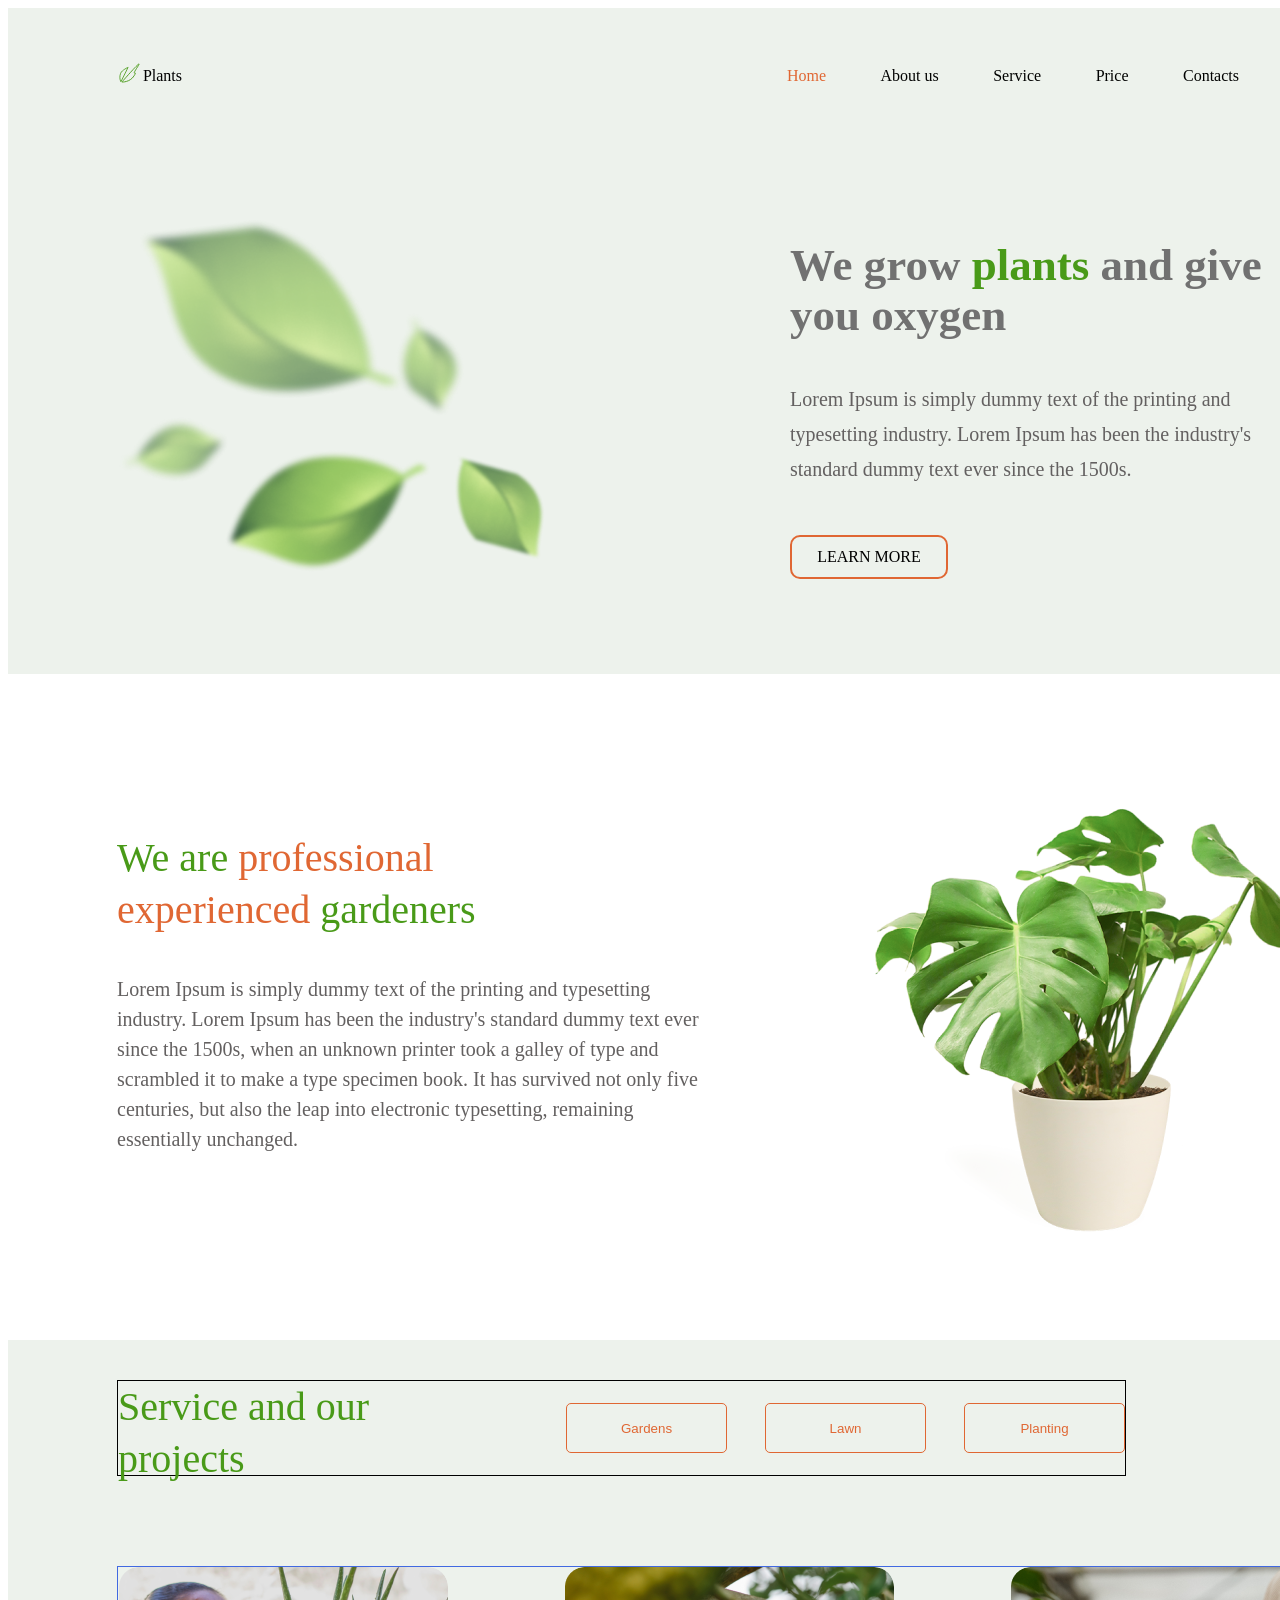
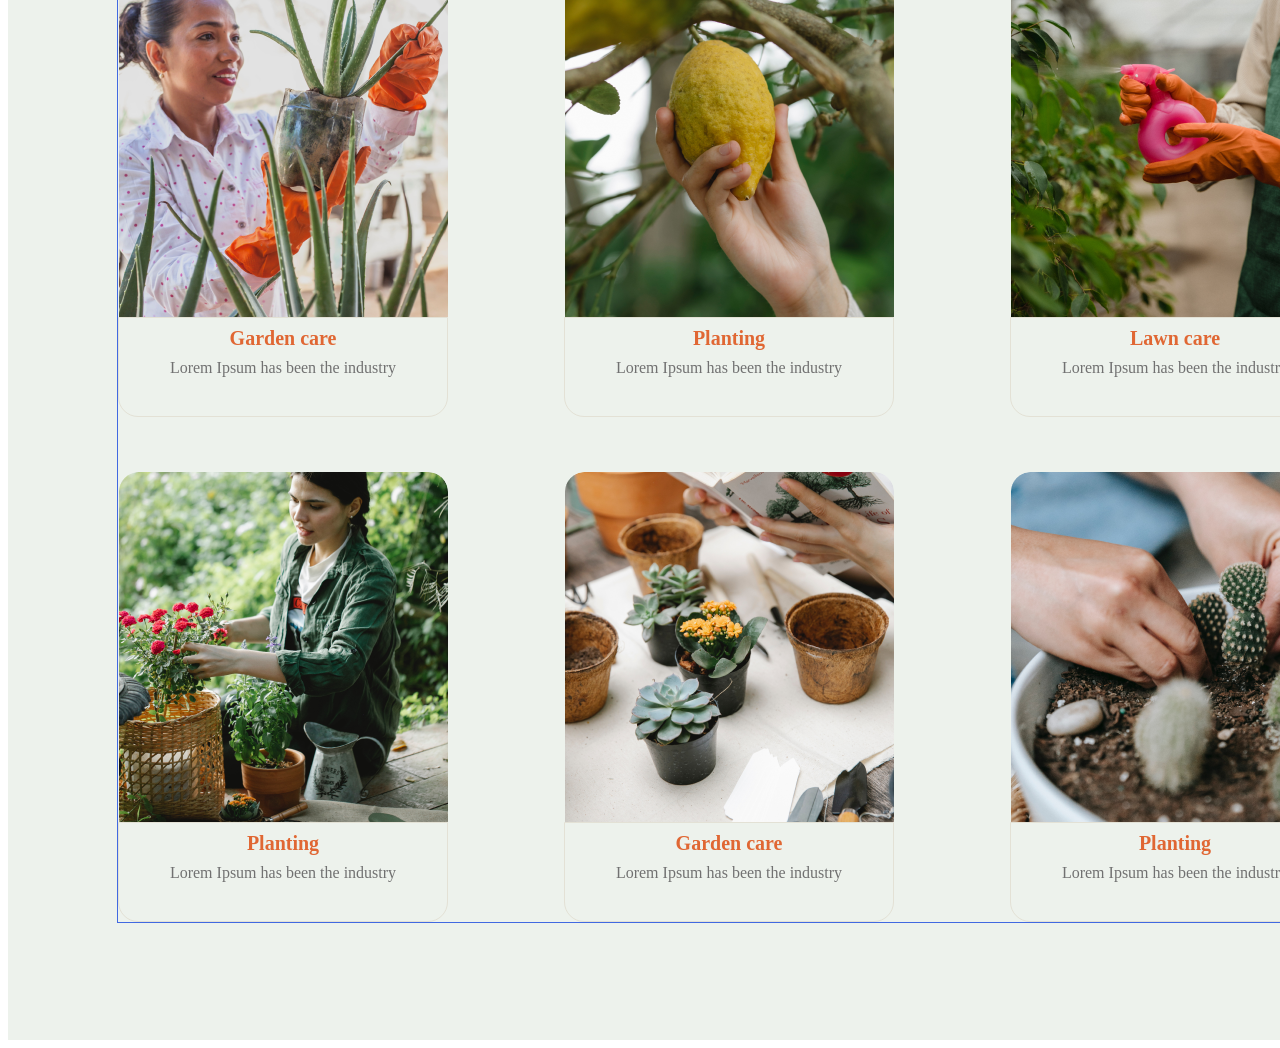
==== plants/index.html @ 8f4beacd "feat: add about and service sections, fix page alignment" ====
<html>
<!doctype html>

<html lang="en">
<head>
    <meta charset="utf-8">

    <title>Plants</title>
    <meta name="description" content="Plants">

    <meta name="viewport" content="width=1440px, initial-scale=1.0">

    <link rel="stylesheet" href="style.css">
</head>

<body>
<header>
    <section id="navbar">
        <div style="display:flex; align-items:center;">
            <div class="logo">
                <img src="img/logovector1.svg" alt="logo" class="logo1">
                <img src="img/logovector2.svg" alt="logo" class="logo2">   
            </div>
            <p class="logoText">Plants</p>
        </div>
        <nav>
            <p class="linksNav" style="color:var(--mainOrange);">Home</p>
            <p class="linksNav">About us</p>
            <p class="linksNav">Service</p>
            <p class="linksNav">Price</p>
            <p class="linksNav">Contacts</p>
        </nav>
    </section> 
</header>

<main>
    <section id="welcome">
        
        <img src="img/leafs.png" alt="leaves" class="leafs">
        <div class="welcomeText">
            <h2>We grow <span style="color:var(--mainGreen)">plants</span> and give you oxygen</h2>
            <p>Lorem Ipsum is simply dummy text of the printing and typesetting industry. Lorem Ipsum has 
                been the industry's standard dummy text ever since the 1500s.</p>
            <input type="button" value="LEARN MORE">
        </div>
    </section>
    <section id="about">
        <div class="aboutText">
            <h2>We are <span style="color: var(--mainOrange);">professional experienced</span> gardeners</h2>
            <p>Lorem Ipsum is simply dummy text of the printing and typesetting industry. Lorem Ipsum has been 
                the industry's standard dummy text ever since the 1500s, when an unknown printer took a galley 
                of type and scrambled it to make a type specimen book. It has survived not only five centuries, 
                but also the leap into electronic typesetting, remaining essentially unchanged. </p>
            
        </div>
        <img src="img/houseplant 1.png" alt="">
    </section>

    <section id='service'>
        <div class="services_content">
            <h2>Service and our projects</h2>
            <div class="services_btns">
                <input type="button" value="Gardens">
                <input type="button" value="Lawn">
                <input type="button" value="Planting">
            </div>
        </div>
            <div class="services">
                <div class="service_item">
                    <img src="img/service1.png" alt="Garden care">
                    <div class="card">
                        <h3>Garden care</h3>
                        <p>Lorem Ipsum has been the industry</p>
                    </div>
                </div>

                <div class="service_item">
                    <img src="img/service2.png" alt="Planting">
                    <div class="card">
                        <h3>Planting</h3>
                        <p>Lorem Ipsum has been the industry</p>
                    </div>
                </div>

                <div class="service_item">
                    <img src="img/service3.png" alt="Lawn care">
                    <div class="card">
                        <h3>Lawn care</h3>
                        <p>Lorem Ipsum has been the industry</p>
                    </div>
                </div>

                <div class="service_item">
                    <img src="img/service4.png" alt="Planting">
                    <div class="card">
                        <h3>Planting</h3>
                        <p>Lorem Ipsum has been the industry</p>
                    </div>
                </div>

                <div class="service_item">
                    <img src="img/service5.png" alt="Garden care">
                    <div class="card">
                        <h3>Garden care</h3>
                        <p>Lorem Ipsum has been the industry</p>
                    </div>
                </div>

                <div class="service_item">
                    <img src="img/service6.png" alt="Planting">
                    <div class="card">
                        <h3>Planting</h3>
                        <p>Lorem Ipsum has been the industry</p>
                    </div>
                </div>
            </div>
    </section>
</main>


</body>

<footer>
</footer>
</html>
---- plants/style.css ----
:root {
    --bgSection: #EDF2EC;
    --linksNav: #010201;
    --mainOrange: #E06733;
    --mainGreen: #499A18;
    --lightGray: #717171;
    --darkGray: #636060;
}

header {
    display: flex;
    justify-content: flex-start;
    align-items: center;
    margin: auto;
    background-color: var(--bgSection);

    width: 1440px;
    height: 134px;
}

main {
    width: 1440px;
    margin: auto;
}
#navbar {
    display: flex;
    align-items: center;
    justify-content: space-between;
    
    height: 50px;
    width: 1120px;
    margin-left: 111px;
   
    background-color: var(--bgSection);

    font-family: Inter;
    font-size: 16px;
    font-weight: 400;
    line-height: 19px;
    letter-spacing: 0em;
    text-align: left; 
}

nav {
    display: flex;
    flex-grow: none;
    flex-shrink: none;
    justify-content: space-between;

    width: 452px;
    height: 50px;

}


.logo {
    flex-grow: none;
    flex-shrink: none;
}

.logo1 {
    width: 9.92px;
    height: 17.28px;
    margin: 0px;

    position: relative;
    
    top: 0.05;
}

.logo2 {
    width: 19px;
    height: 20px;
    margin: 0px;

    position: relative;
    left: -12px;
}

.logoText {
    display: inline-block;

    font-family: Inika;
    font-size: 16px;
    font-weight: 400;
    line-height: 21px;
    letter-spacing: 0em;
    text-align: left;

    margin-left: -9px;
}

.linksNav {

    color: var(--linksNav);

    font-family: Inika;
    font-size: 16px;
    font-weight: 400;
    letter-spacing: 0em;
    text-align: left;
}

#welcome {
    display: flex;
    justify-content: space-between;

    height: 532px;
    width: 1440px;

    margin: 0px;
    padding: 0px;
    background-color: var(--bgSection);
}

.leafs {
    width: 448.8px;
    height: 407.36px;

    margin: 62px 109px;
}
.welcomeText {
    margin-right: 109px;
    margin-top: 98px;
    height: 340px;
    width: 549px;
    padding: 0px;
}

.welcomeText h2 {
    font-family: 'Inter';
    font-style: normal;
    font-weight: 700;
    font-size: 45px;
    line-height: 50px;

    margin: 0px;

    color: var(--lightGray);
}

.welcomeText p {
    font-family: Inter;
    font-size: 20px;
    font-weight: 400;
    line-height: 35px;
    letter-spacing: 0em;
    text-align: left;

    width: 525.44px;
    height: 105px;

    color: var(--darkGray);

    margin: 42px 0px 48px;

}

.welcomeText input {
    box-sizing: border-box;
    width: 158px;
    height: 44px;
    margin: 0px;

    background: none;
    border: 2px solid var(--mainOrange);
    border-radius: 10px;       
    
    font-family: 'Inter';
    font-style: normal;
    font-weight: 400;
    font-size: 16px;
    line-height: 20px;

    color: #000000
}


.welcomeText input:hover {
    box-sizing: border-box;
    width: 158px;
    height: 44px;
    margin: 0px;

    background: var(--mainOrange);
    border: 2px solid var(--mainOrange);
    border-radius: 10px;       
    
    font-family: 'Inter';
    font-style: normal;
    font-weight: 400;
    font-size: 16px;
    line-height: 20px;
    color: #FFFFFF;
}
#about {
    display: flex;
    justify-content: space-between;
    align-items: center;
    box-sizing: border-box;

    background-color: #FFFFFF;
    width: 1440px;
    height: 666px;

    margin: 0;
    padding: 93px 109px;
}   

#about .aboutText {
    width: 605px;
    height: 350px;
    padding: 0;
}

.aboutText h2 {
    font-family: 'Inika';
    font-size: 40px;
    font-weight: 400;
    line-height: 52px;
    letter-spacing: 0em;
    text-align: left;

    width: 463px;
    height: 102px;

    margin: 0px 0px 40px;

    color: var(--mainGreen);

}

.aboutText p {
    font-family: 'Inter';
    font-style: normal;
    font-weight: 400;
    font-size: 20px;
    line-height: 30px;

    width: 605px;
    height: 208px;
    margin: 0px;

    color: var(--darkGray);
}

#about img {
    width: 464px;
    height: 479px;  
}

#service {
    box-sizing: border-box;
    background-color: var(--bgSection);
    
    width: 1440px;
    height: 1300px; 

    padding: 40px 109px;
}

.services_content {
    display: flex;
    justify-content: space-between;
    align-items: center;

    width: 1007px;
    height: 94px;

    margin-bottom: 90px;
    border: 1px solid black;
}

.services_content h2 {
    width: 306px;
    height: 94px;

    font-family: 'Inika';
    font-style: normal;
    font-weight: 400;
    font-size: 40px;
    line-height: 52px;

    color: var(--mainGreen);
}

.services_btns {
    display: flex;
    justify-content: space-between;

    width: 559px;
    height: 50px;
}

.services_btns input {
    width: 161px;
    height: 50px;

    margin: 0;
    
    background: none;
    border: 1px solid var(--mainOrange);
    border-radius: 5px;
    color: var(--mainOrange);
}

.services_btns input:hover {
    width: 161px;
    height: 50px;

    margin: 0;
    
    background: var(--mainOrange);
    border: 1px solid var(--mainOrange);
    border-radius: 5px;
    color: #FFFFFF;
}

.services {
    border: 1px solid royalblue;

    display: flex;
    flex-wrap: wrap;

    align-items:flex-start;
    justify-content: space-between;
    align-content: space-between;

    margin: 0px;
    width: 1222px;
    height: 955px;
}

.service_item {
    display: flex;
    flex-direction: column;
    box-sizing: border-box;
    align-items: center;
}

.service_item img {
    margin: 0;

    width: 330px;
    height: 350px;
    border-radius: 20px 20px 0px 0px;
}

.service_item .card {
    box-sizing: border-box;
    width: 330px;
    height: 100px;
    border: 1px solid #E3E1D5;
    border-radius: 0px 0px 20px 20px;
}

.service_item .card h3 {
    font-family: 'Inter';
    font-style: normal;
    font-weight: 700;
    font-size: 20px;
    line-height: 20px;

    text-align: center;
    margin: 10px;

    color: var(--mainOrange);
}

.service_item .card p {
    font-family: 'Inter';
    font-style: normal;
    font-weight: 400;
    font-size: 16px;
    line-height: 20px;

    color: var(--lightGray);

    text-align: center;
    margin: 0px;
}
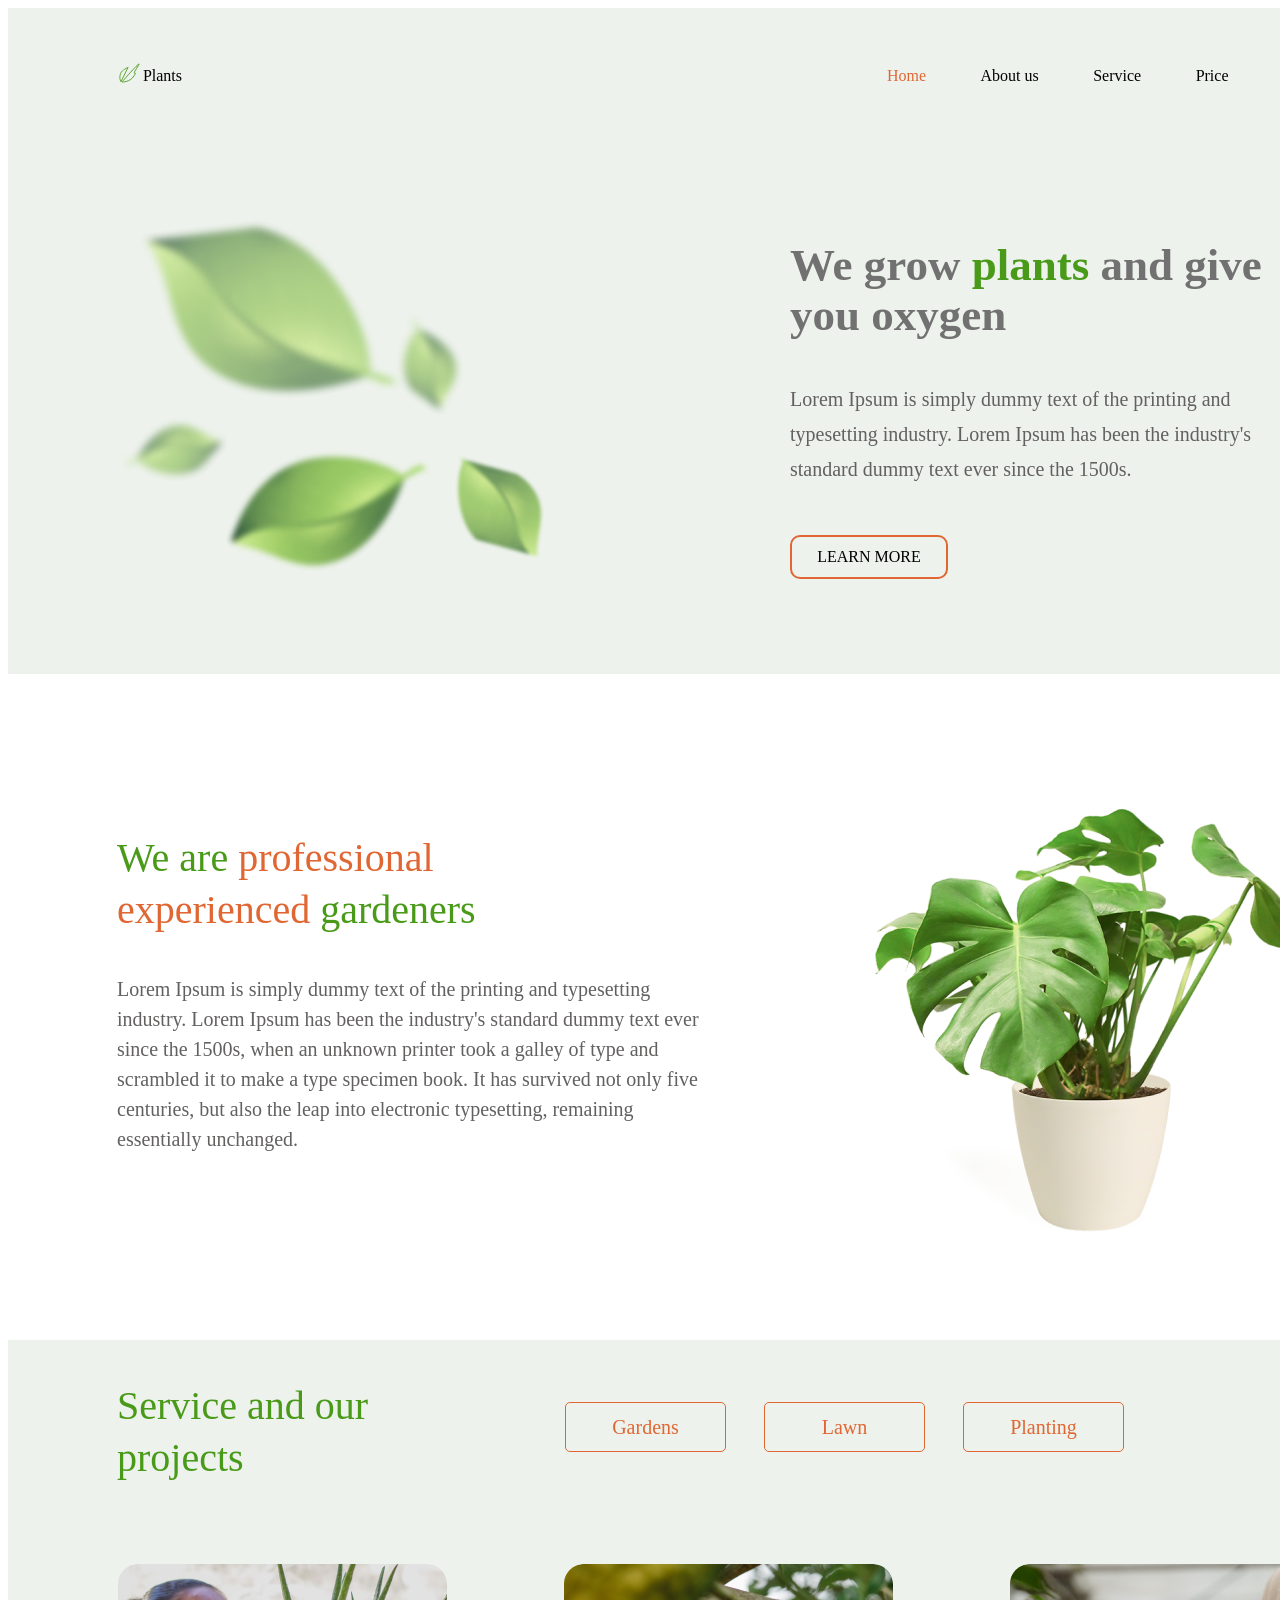
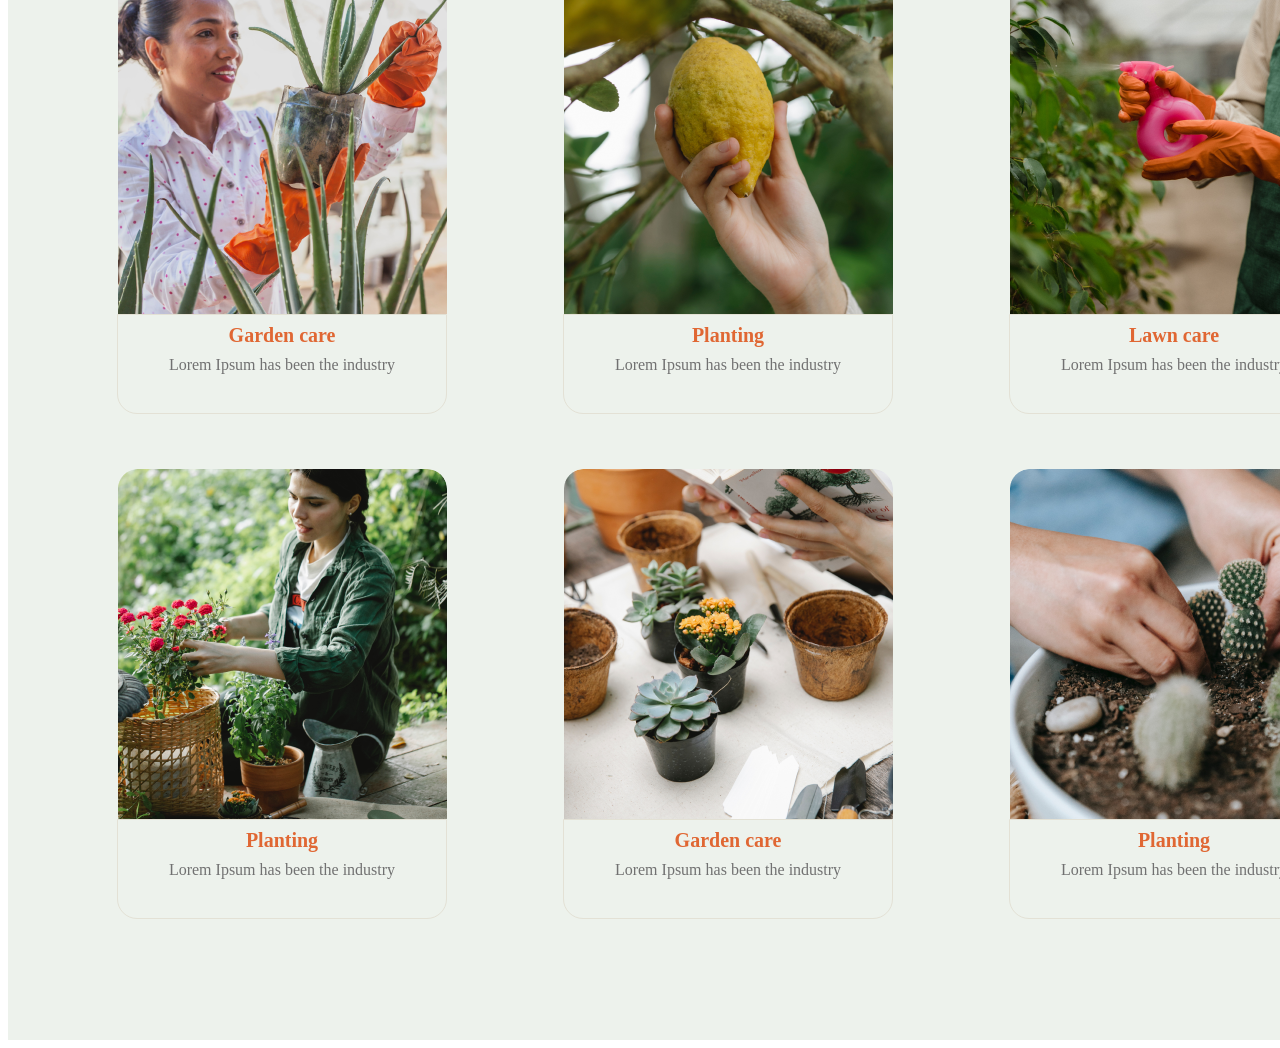
==== commit bde8eea7: "fix: correct fonts" ====
--- a/plants/index.html
+++ b/plants/index.html
@@ -24,11 +24,13 @@
             <p class="logoText">Plants</p>
         </div>
         <nav>
-            <p class="linksNav" style="color:var(--mainOrange);">Home</p>
-            <p class="linksNav">About us</p>
-            <p class="linksNav">Service</p>
-            <p class="linksNav">Price</p>
-            <p class="linksNav">Contacts</p>
+            <ul>
+                <li class="linksNav" style="margin-left: 0px; color:var(--mainOrange);">Home</li>
+                <li><a href="#about" class="linksNav">About us</a></li>
+                <li><a href="#service" class="linksNav">Service</a></li>
+                <li><a href="#prices" class="linksNav">Price</a></li>
+                <li><a href="#contacts" class="linksNav">Contacts</a></li>
+            </ul>
         </nav>
     </section> 
 </header>
@@ -38,7 +40,7 @@
         
         <img src="img/leafs.png" alt="leaves" class="leafs">
         <div class="welcomeText">
-            <h2>We grow <span style="color:var(--mainGreen)">plants</span> and give you oxygen</h2>
+            <h1>We grow <span style="color:var(--mainGreen)">plants</span> and give you oxygen</h1>
             <p>Lorem Ipsum is simply dummy text of the printing and typesetting industry. Lorem Ipsum has 
                 been the industry's standard dummy text ever since the 1500s.</p>
             <input type="button" value="LEARN MORE">
@@ -115,6 +117,10 @@
                 </div>
             </div>
     </section>
+
+    <section>
+        
+    </section>
 </main>
 
 
--- a/plants/style.css
+++ b/plants/style.css
@@ -28,31 +28,32 @@
     justify-content: space-between;
     
     height: 50px;
-    width: 1120px;
+    width: 1220px;
     margin-left: 111px;
    
     background-color: var(--bgSection);
 
-    font-family: Inter;
+    font-family: 'Inika';
     font-size: 16px;
     font-weight: 400;
     line-height: 19px;
     letter-spacing: 0em;
     text-align: left; 
+
 }
 
 nav {
-    display: flex;
-    flex-grow: none;
-    flex-shrink: none;
-    justify-content: space-between;
-
     width: 452px;
     height: 50px;
-
-}
-
-
+    padding: 0px;
+}
+
+nav ul {
+    display: flex;
+    justify-content: space-between; 
+    padding: 0;
+    list-style: none;
+}
 .logo {
     flex-grow: none;
     flex-shrink: none;
@@ -80,7 +81,7 @@
 .logoText {
     display: inline-block;
 
-    font-family: Inika;
+    font-family: 'Inika';
     font-size: 16px;
     font-weight: 400;
     line-height: 21px;
@@ -91,14 +92,27 @@
 }
 
 .linksNav {
-
     color: var(--linksNav);
 
-    font-family: Inika;
+    font-family: 'Inika';
     font-size: 16px;
     font-weight: 400;
     letter-spacing: 0em;
     text-align: left;
+
+    text-decoration: none;
+}
+
+.linksNav:hover {
+    color: var(--mainOrange);
+
+    font-family: 'Inika';
+    font-size: 16px;
+    font-weight: 400;
+    letter-spacing: 0em;
+    text-align: left;
+
+    text-decoration: none;
 }
 
 #welcome {
@@ -127,7 +141,7 @@
     padding: 0px;
 }
 
-.welcomeText h2 {
+.welcomeText h1 {
     font-family: 'Inter';
     font-style: normal;
     font-weight: 700;
@@ -145,7 +159,7 @@
     font-weight: 400;
     line-height: 35px;
     letter-spacing: 0em;
-    text-align: left;
+    text-align: left;    
 
     width: 525.44px;
     height: 105px;
@@ -166,11 +180,12 @@
     border: 2px solid var(--mainOrange);
     border-radius: 10px;       
     
-    font-family: 'Inter';
-    font-style: normal;
-    font-weight: 400;
-    font-size: 16px;
+    font-family: Inter;
+    font-size: 16px;
+    font-weight: 400;
     line-height: 20px;
+    letter-spacing: 0em;
+    text-align: center;
 
     color: #000000
 }
@@ -191,6 +206,7 @@
     font-weight: 400;
     font-size: 16px;
     line-height: 20px;
+
     color: #FFFFFF;
 }
 #about {
@@ -215,11 +231,10 @@
 
 .aboutText h2 {
     font-family: 'Inika';
+    font-style: normal;
+    font-weight: 400;
     font-size: 40px;
-    font-weight: 400;
     line-height: 52px;
-    letter-spacing: 0em;
-    text-align: left;
 
     width: 463px;
     height: 102px;
@@ -268,7 +283,6 @@
     height: 94px;
 
     margin-bottom: 90px;
-    border: 1px solid black;
 }
 
 .services_content h2 {
@@ -298,6 +312,12 @@
 
     margin: 0;
     
+    font-family: 'Inika';
+    font-style: normal;
+    font-weight: 400;
+    font-size: 20px;
+    line-height: 26px;
+
     background: none;
     border: 1px solid var(--mainOrange);
     border-radius: 5px;
@@ -309,6 +329,12 @@
     height: 50px;
 
     margin: 0;
+
+    font-family: 'Inika';
+    font-style: normal;
+    font-weight: 400;
+    font-size: 20px;
+    line-height: 26px;
     
     background: var(--mainOrange);
     border: 1px solid var(--mainOrange);
@@ -317,8 +343,6 @@
 }
 
 .services {
-    border: 1px solid royalblue;
-
     display: flex;
     flex-wrap: wrap;
 
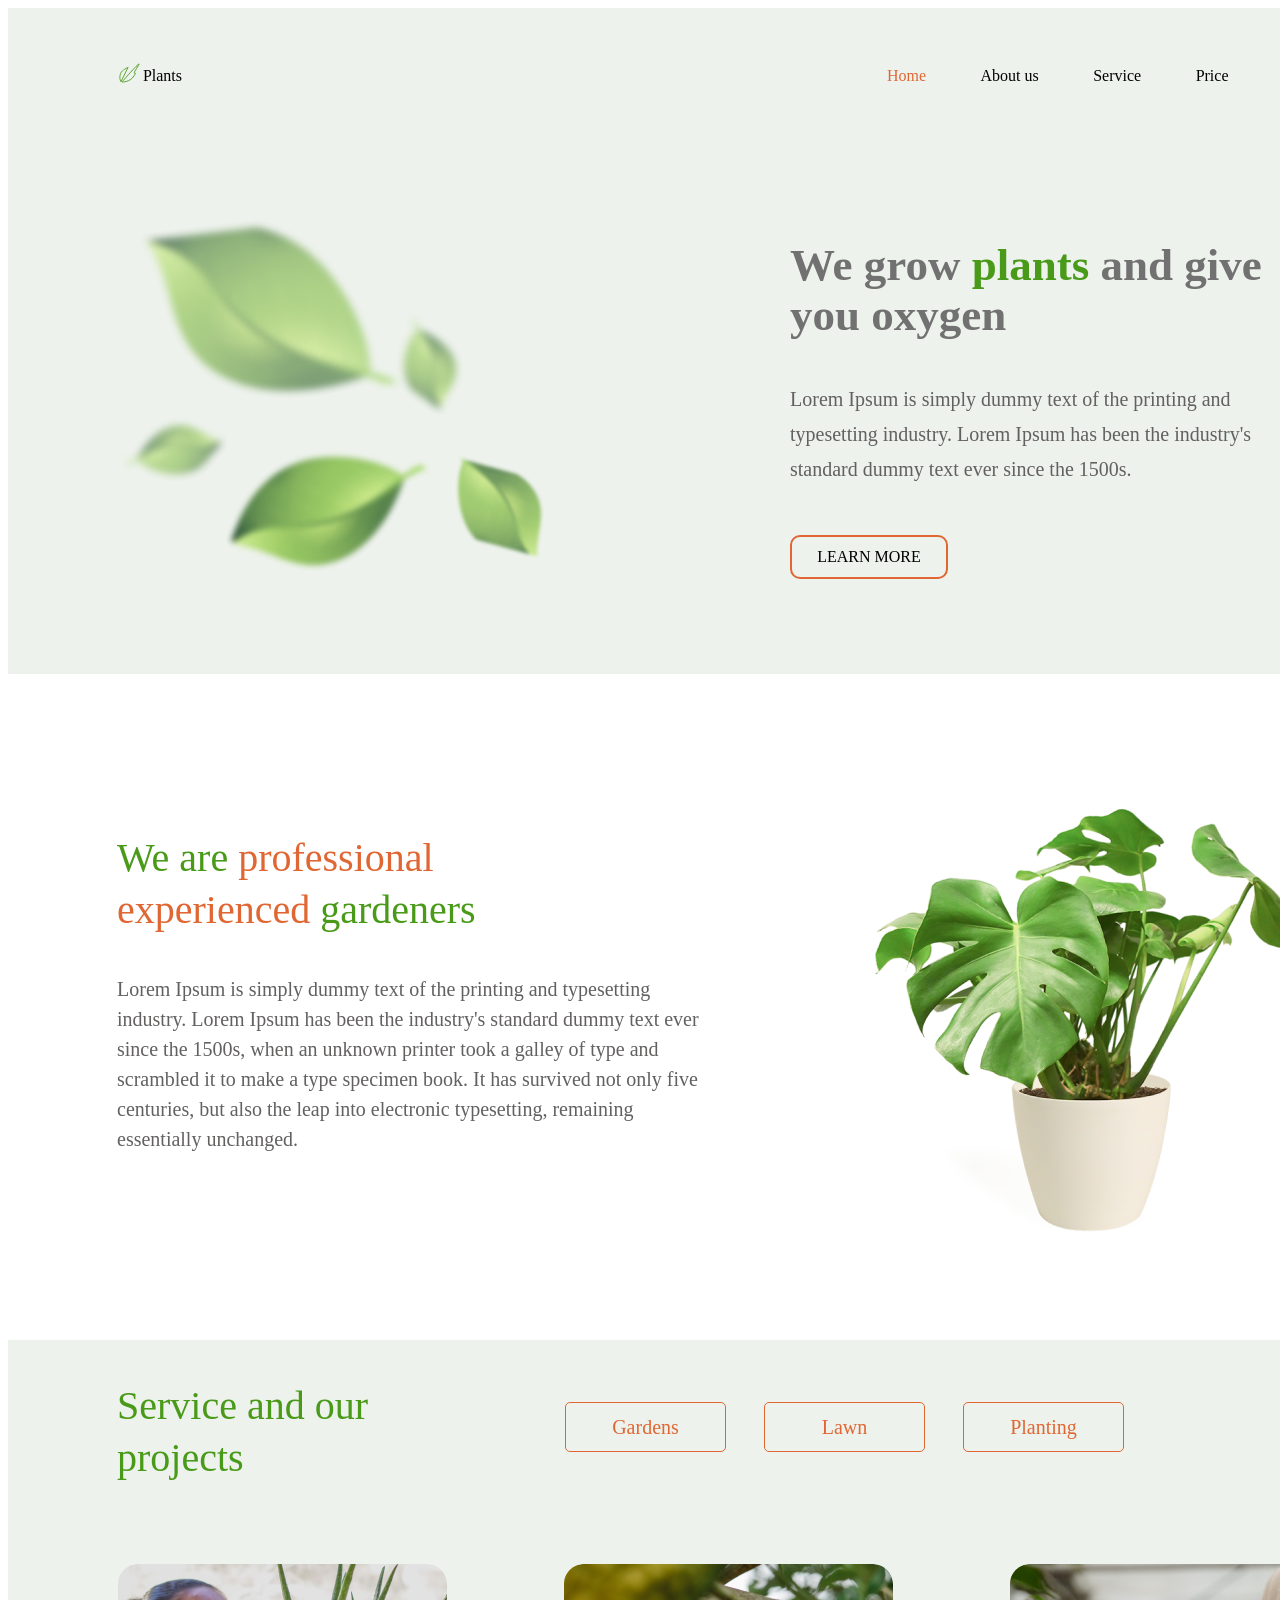
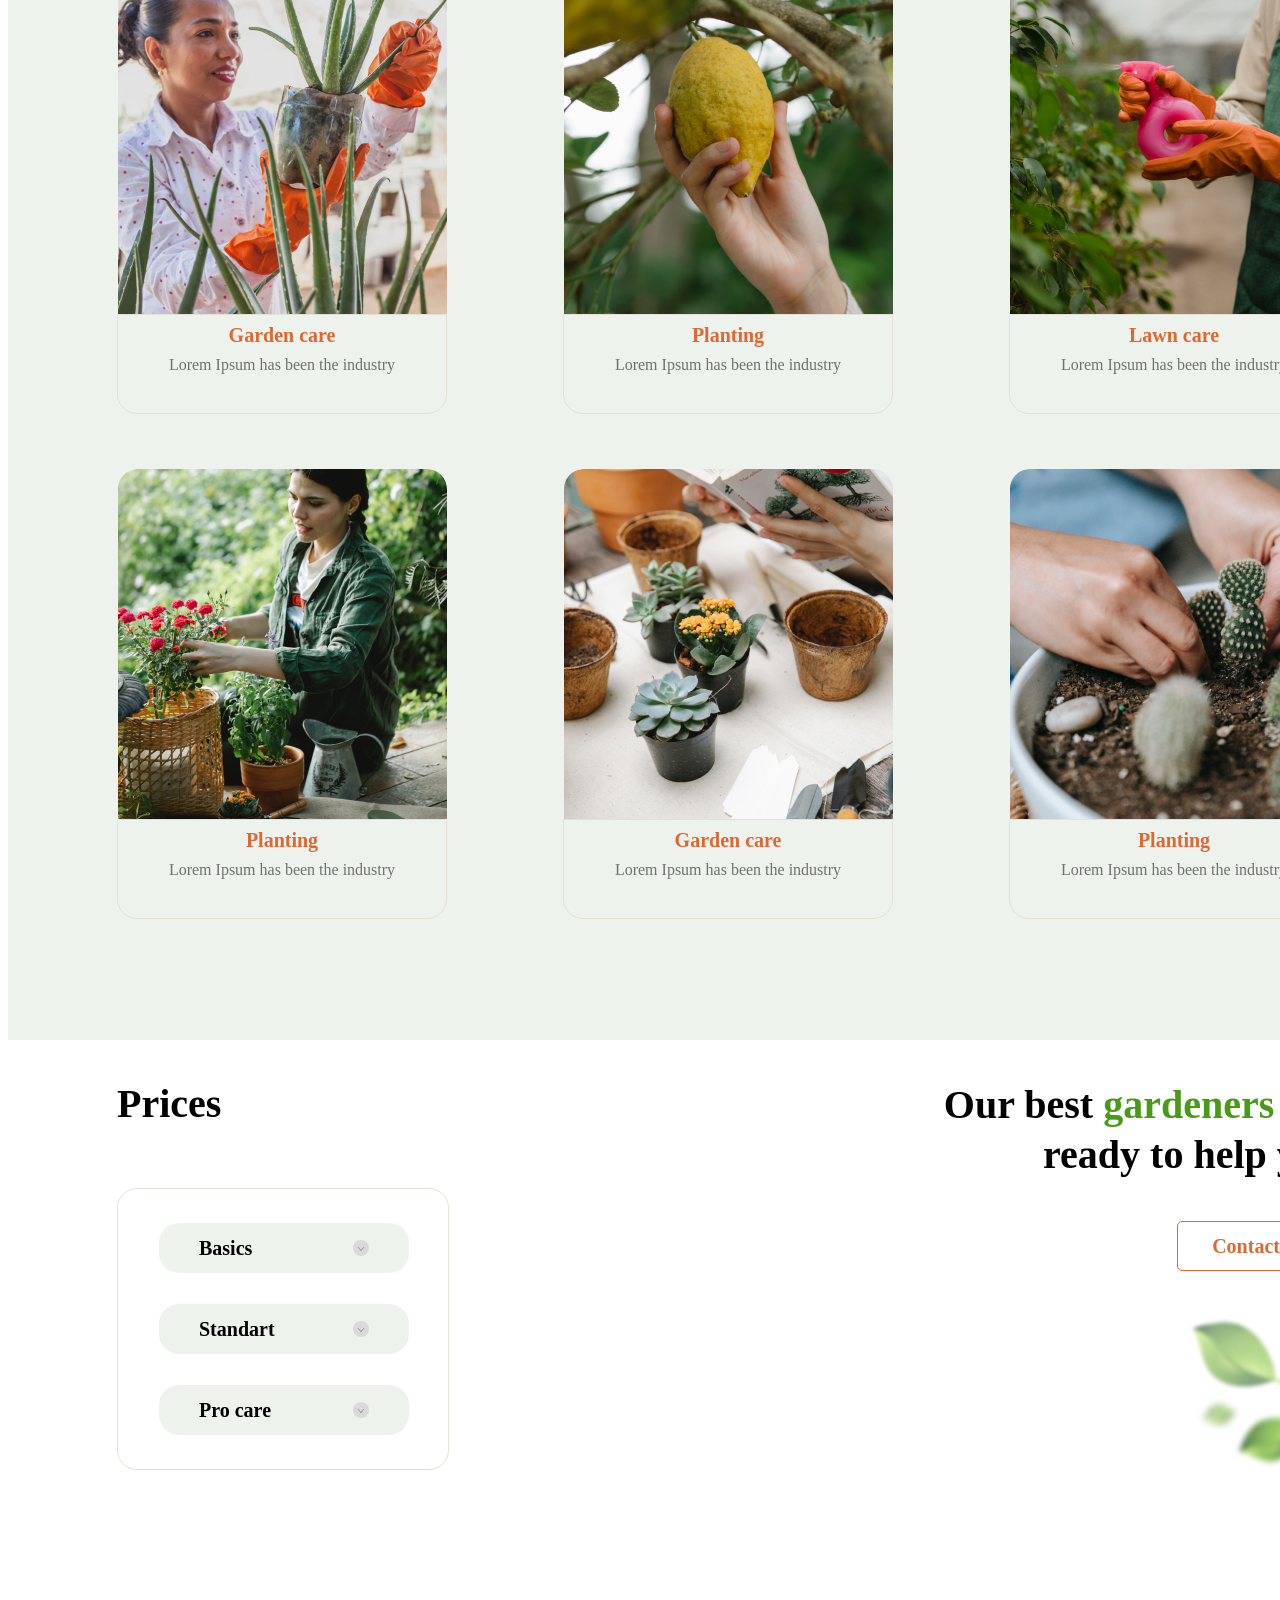
==== commit 645b74ec: "feat: add prices section" ====
--- a/plants/index.html
+++ b/plants/index.html
@@ -118,9 +118,35 @@
             </div>
     </section>
 
-    <section>
-        
+    <section id="prices">
+        <div class="pricesBox">
+            <h2>Prices</h2>
+            <div class="pricesRectangle">
+                <div class="pricesItem">
+                    <p>Basics</p>
+                    <button><img src='img/buttonarrow.svg' alt="" width="8px"></button>
+                </div>
+
+                <div class="pricesItem">
+                    <p>Standart</p>
+                    <button><img src='img/buttonarrow.svg' alt="" width="8px"></button>
+                </div>
+
+                <div class="pricesItem">
+                    <p>Pro care</p>
+                    <button><img src='img/buttonarrow.svg' alt="" width="8px"></button>
+                </div>
+            </div>    
+        </div>
+        <div class="textCallUsWrapper">
+            <div class="textCallUs">
+                <p>Our best <span style="color: var(--mainGreen);">gardeners</span> are ready to help you</p>
+                <input type="button" value="Contact us">
+            </div>
+            <img src="img/leafsContact.png" alt="">
+        </div>
     </section>
+
 </main>
 
 
--- a/plants/style.css
+++ b/plants/style.css
@@ -402,4 +402,169 @@
 
     text-align: center;
     margin: 0px;
+}
+
+#prices {
+    display: flex;
+    box-sizing: border-box;
+    justify-content: space-between;
+
+    width: 1440px;
+    height: 560px;
+
+    background-color: #FFFFFF;
+
+    padding: 40px 109px 115px 109px;
+}
+
+.pricesBox {
+    width: 332px;
+    height: 391px;
+    margin: 0px;
+    margin-right: 400px;
+}
+
+.pricesBox h2 {
+    font-family: 'Inter';
+    font-style: normal;
+    font-weight: 700;
+    font-size: 40px;
+    line-height: 48px;
+
+    margin-top: 0px;
+    margin-bottom: 60px;
+}
+
+.pricesBox .pricesRectangle {
+    box-sizing: border-box;
+    display: flex;
+    flex-direction: column;
+    justify-content: space-between;
+
+    width: 332px;
+    height: 282px;
+
+    border: 1px solid #E3E1D5;
+    border-radius: 20px;
+    padding: 34px 41px;
+}
+
+.pricesItem {
+    box-sizing: border-box;
+    display: flex;
+    align-items: center;
+    justify-content: space-between;
+    width: 250px;
+    height: 50px;
+
+    padding: 16px 40px;
+    background: #EDF2EC;
+    border-radius: 20px;
+}
+
+.pricesItem p {
+    font-family: 'Inter';
+    font-style: normal;
+    font-weight: 700;
+    font-size: 20px;
+    line-height: 20px;
+
+    margin: 0px;
+    color: #000000;
+}
+
+.pricesItem button {
+    box-sizing: border-box;
+    display: flex;
+    align-items: center;
+    justify-content: center;
+    width: 16px;
+    height: 16px;
+    background-color: #D9D9D9;
+
+    margin: 0px;
+    padding: 0px;
+    border: none;
+    border-radius: 100%;
+}
+
+.pricesItem button img {
+    position: relative;
+    top: 1px;
+    display: block;
+    margin: 0px;
+}
+
+.textCallUs {
+    display: flex;
+    box-sizing: border-box;
+    flex-direction: column;
+    align-items: flex-end;
+
+    width: 452px;
+    height: 191px;
+}
+
+.textCallUs p {
+    font-family: Inter;
+    font-size: 40px;
+    font-weight: 700;
+    line-height: 50px;
+    letter-spacing: 0em;
+    text-align: right;
+    width: 452px;
+    height: 103px;  
+
+    margin-top: 0px;
+    margin-bottom: 38px;
+
+    color: #000000;
+}
+
+.textCallUs input {
+    width: 162px;
+    height: 50px;
+
+    background: none;
+    border: 1px solid var(--mainOrange);
+    border-radius: 5px;
+    color: var(--mainOrange);
+
+    font-family: Inika;
+    font-size: 20px;
+    font-weight: 700;
+    line-height: 26px;
+    letter-spacing: 0em;
+    text-align: center;
+
+}
+
+.textCallUs input:hover {
+    width: 162px;
+    height: 50px;
+
+    background-color: var(--mainOrange);
+    border: 1px solid var(--mainOrange);
+    border-radius: 5px;
+    color: #FFFFFF;
+
+    font-family: Inika;
+    font-size: 20px;
+    font-weight: 700;
+    line-height: 26px;
+    letter-spacing: 0em;
+    text-align: center;
+}
+
+.textCallUsWrapper {
+    display: flex;
+    flex-direction: column;
+    align-items: flex-end;
+
+}
+.textCallUsWrapper img {
+    width: 152px;
+    height: 174.99px;
+
+    margin-top: 39px;
 }
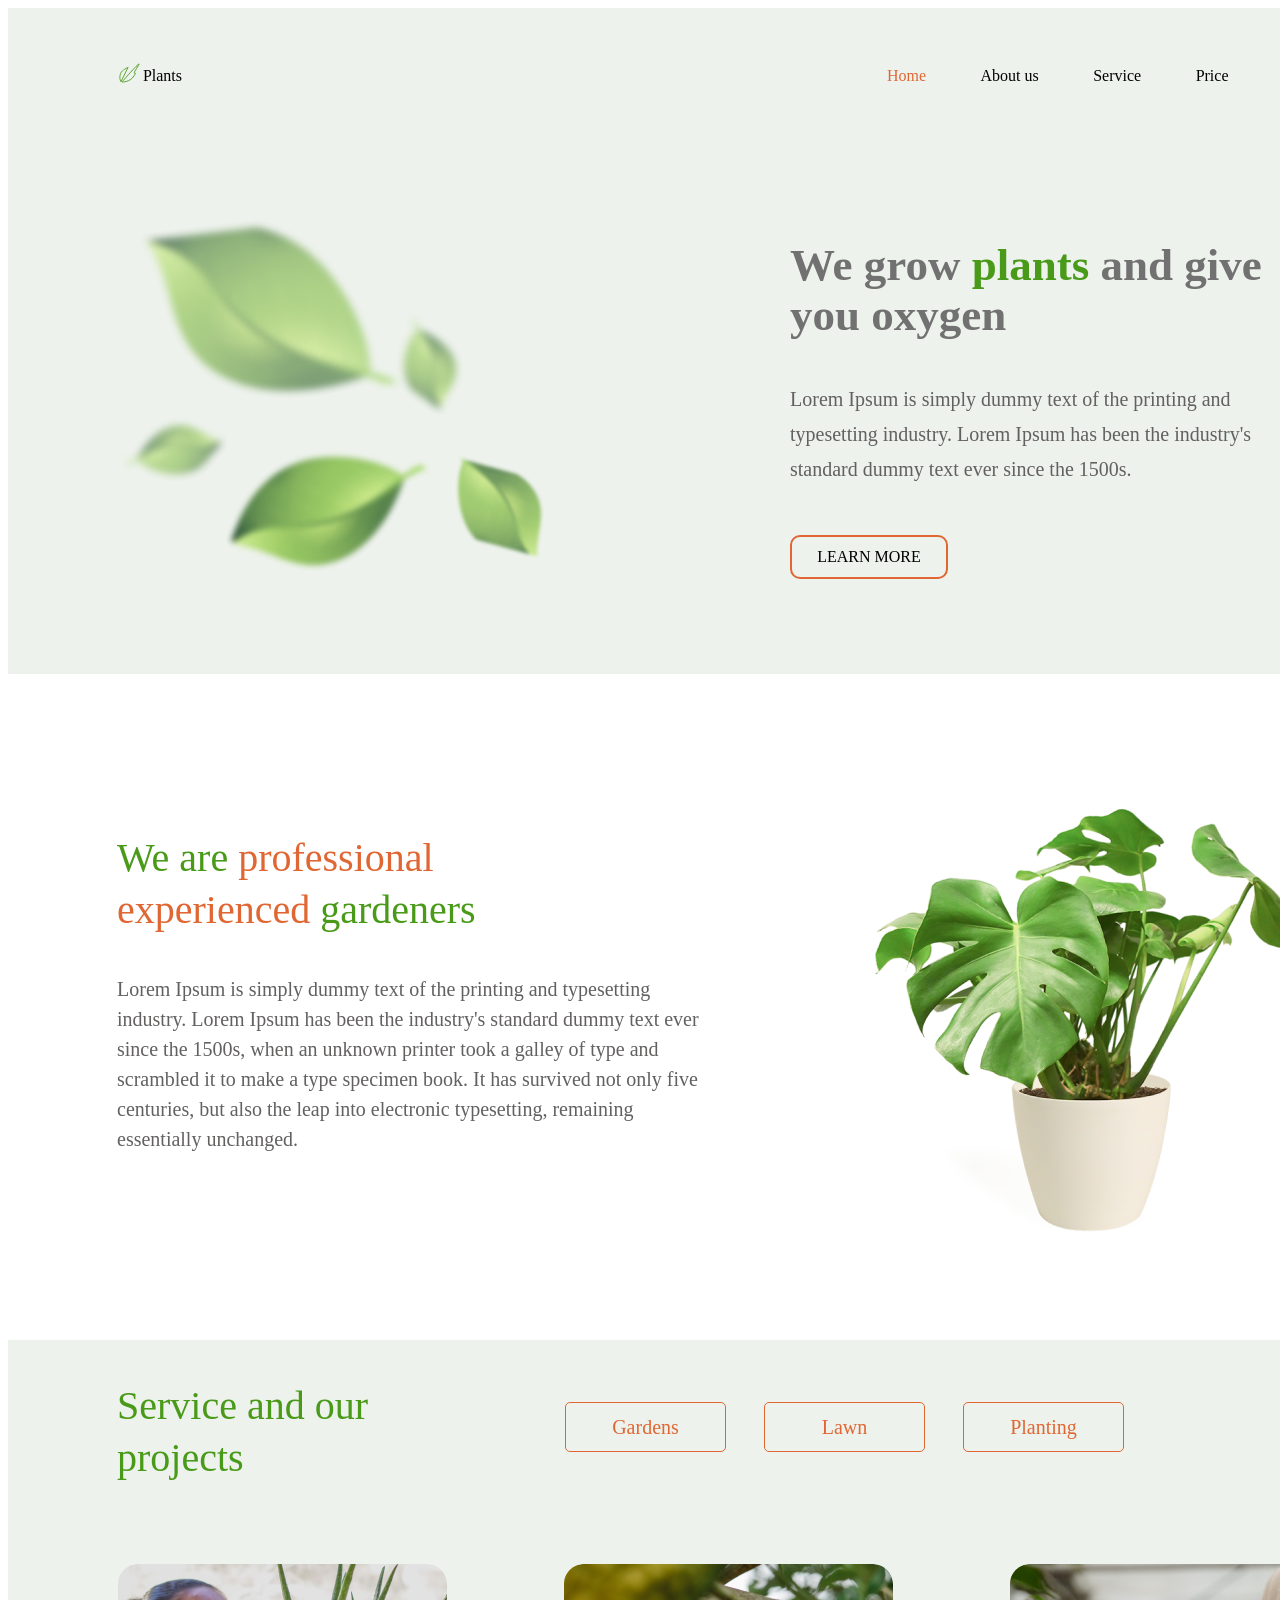
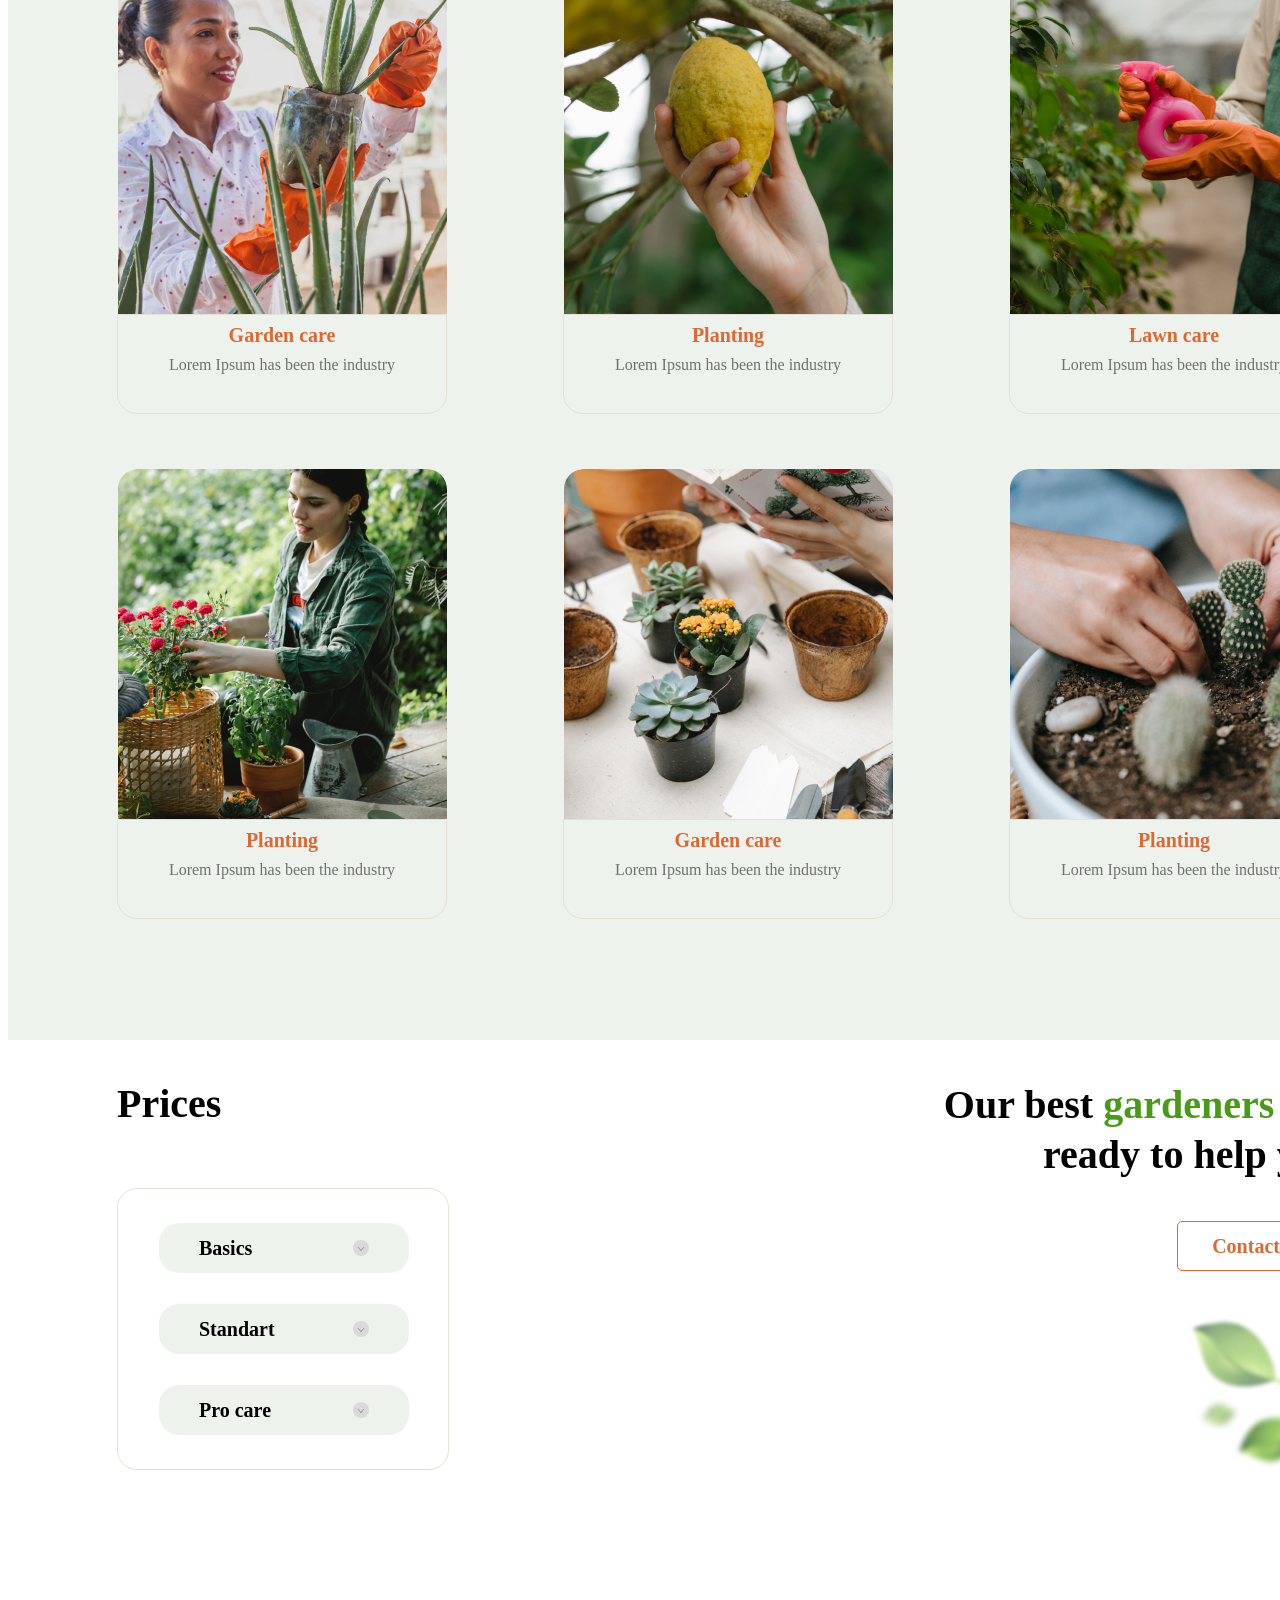
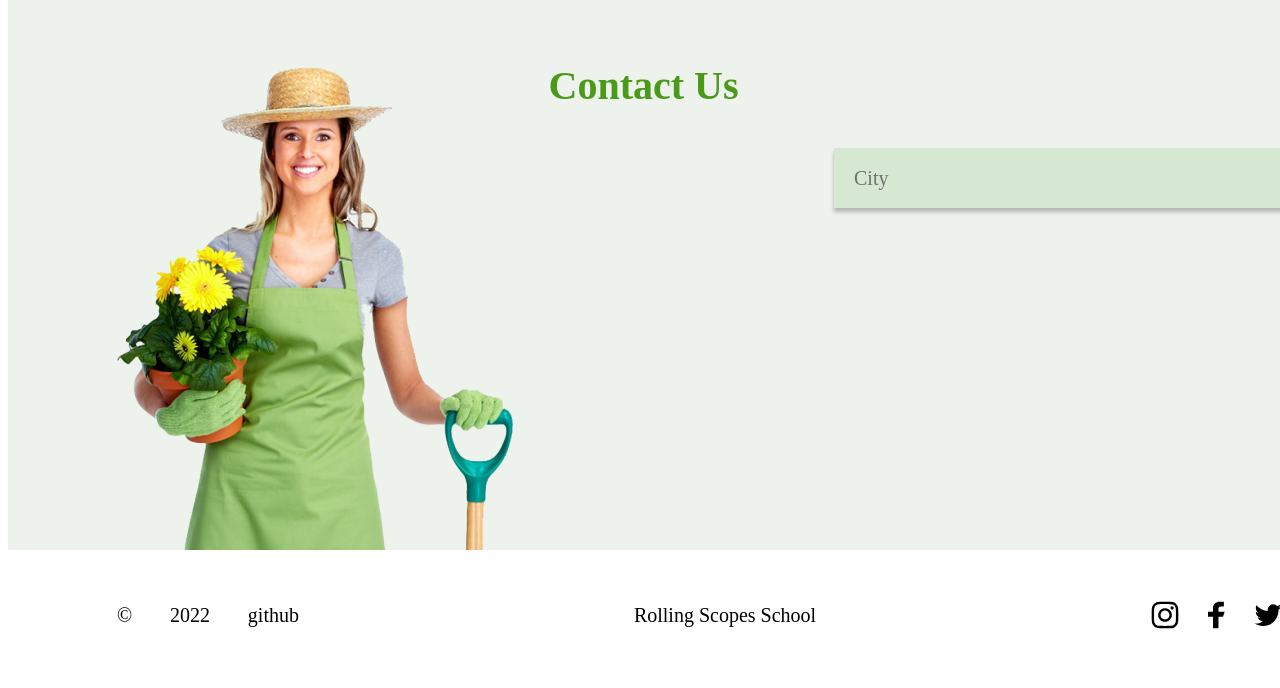
==== commit a4bd1836: "feat: add contact us section and footer" ====
--- a/plants/index.html
+++ b/plants/index.html
@@ -1,7 +1,6 @@
-<html>
+<html lang="en">
 <!doctype html>
 
-<html lang="en">
 <head>
     <meta charset="utf-8">
 
@@ -147,11 +146,31 @@
         </div>
     </section>
 
+    <section id="contacts">
+        <img src="img/contact_woman.png" alt="contact_woman" width='400px' height="496.99px" class="contactWoman">
+        <h2>Contact Us</h2>
+        <div class="contactsContainer">
+            <p>City</p>
+            <button class="contactbtn"><img src='img/contactbtnarrow.svg' alt="" width="8px"></button>
+        </div>
+    </section>
 </main>
-
-
 </body>
 
 <footer>
+    <div class="content">
+        <div class="data">
+            <p>©</p>
+            <p>2022</p>
+            <p><a href="https://github.com/danya-maatb">github</a></p>
+        </div>
+        <a href="https://rs.school/js-stage0/">Rolling Scopes School<a>
+        <div class="socialList">
+            <img src="img/inst1.svg" alt="Instagram">
+            <img src="img/fb2.svg" alt="Facebook">
+            <img src="img/tw3.svg" alt="Twitter">
+            <img src="img/pint4.svg" alt="Pinterest">
+        </div>
+    </div>
 </footer>
 </html>
--- a/plants/style.css
+++ b/plants/style.css
@@ -567,4 +567,165 @@
     height: 174.99px;
 
     margin-top: 39px;
+}
+
+#contacts {
+    box-sizing: border-box;
+    display: flex;
+    justify-content: space-between;
+    width: 1440px;
+    height: 550px;
+    padding-left: 109px;
+    padding-right: 109px;  
+
+    background-color: var(--bgSection);
+}
+
+.contactWoman {
+    align-self: flex-end;
+}
+
+#contacts h2 {
+    margin: 0px;
+    margin-top: 60px;
+    margin-right: 64px;
+
+    font-family: 'Inika';
+    font-style: normal;
+    font-weight: 700;
+    font-size: 40px;
+    line-height: 52px;
+
+    color: var(--mainGreen);
+}
+
+.contactsContainer {
+    display: flex;
+    justify-content: space-between;
+    align-items: center;
+    width: 450px;
+    height: 50px;
+    padding: 5px 35px 5px 20px;
+
+    background: #D6E7D2;
+    box-shadow: 0px 4px 4px rgba(0, 0, 0, 0.25);
+    border-radius: 0px;
+
+    margin-top: 148px;
+}
+
+.contactsContainer p {
+    margin: 0;
+
+    font-family: 'Inter';
+    font-style: normal;
+    font-weight: 400;
+    font-size: 20px;
+    line-height: 40px;
+
+    color: var(--lightGray);
+}
+
+.contactsContainer .contactbtn {
+    box-sizing: border-box;
+    display: flex;
+    align-items: center;
+    justify-content: center;
+    width: 16px;
+    height: 16px;
+    background-color: #AEA1A1;
+
+    margin: 0px;
+    padding: 0px;
+    border: none;
+    border-radius: 100%;
+}
+
+footer {
+    display: flex;
+    justify-content: center;
+    align-items: center;
+
+    box-sizing: border-box;
+    width: 1440px;
+    height: 130px;
+
+    background-color: #FFFFFF;
+
+    
+    font-family: Inter;
+    font-size: 20px;
+    font-weight: 400;
+    line-height: 50px;
+    letter-spacing: 0em;
+    text-align: left;
+    text-decoration: none;
+    color: #000000;
+}
+
+footer .content {
+    display: flex;
+    justify-content: space-between;
+
+    width: 1222px;
+    height: 50px;   
+
+    margin: 0px;
+    padding: 0px;
+}
+
+footer .data {
+    display: flex;
+    justify-content: space-between;
+    align-items: center;
+    height: 50px;
+    width: 182px;
+}
+
+footer a {
+
+    font-family: Inter;
+    font-size: 20px;
+    font-weight: 400;
+    line-height: 50px;
+    letter-spacing: 0em;
+    text-align: left;
+    text-decoration: none;
+    color: #000000;
+
+    margin: 0px;
+
+}
+
+footer a:hover {
+
+    font-family: Inter;
+    font-size: 20px;
+    font-weight: 400;
+    line-height: 50px;
+    letter-spacing: 0em;
+    text-align: left;
+    text-decoration: none;
+    color: var(--mainOrange);
+
+    margin: 0px;
+
+}
+
+footer .socialList {
+    display: flex;
+    justify-content: space-between;
+    align-items: center;
+    width: 188px;
+    height: 50px;
+
+}
+
+footer .socialList:hover {
+    display: flex;
+    justify-content: space-between;
+    align-items: center;
+    width: 188px;
+    height: 50px;
+
 }
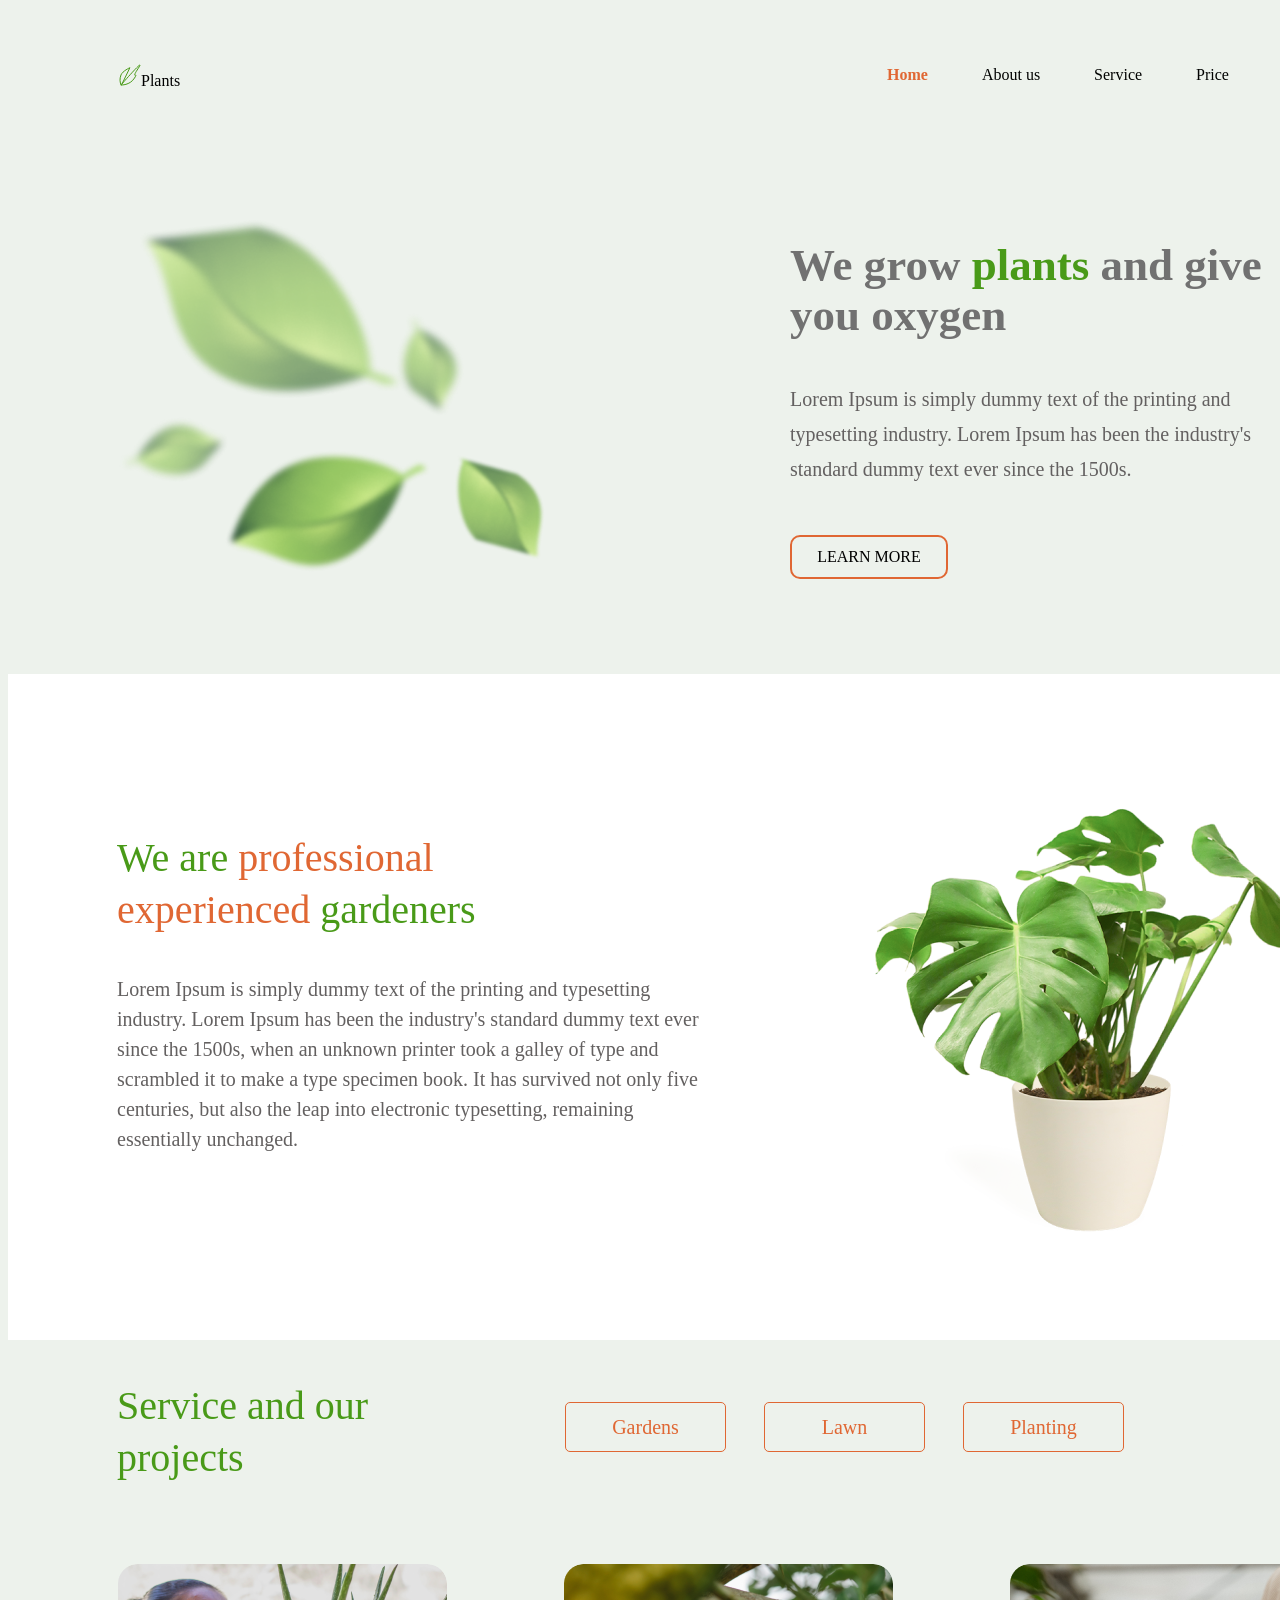
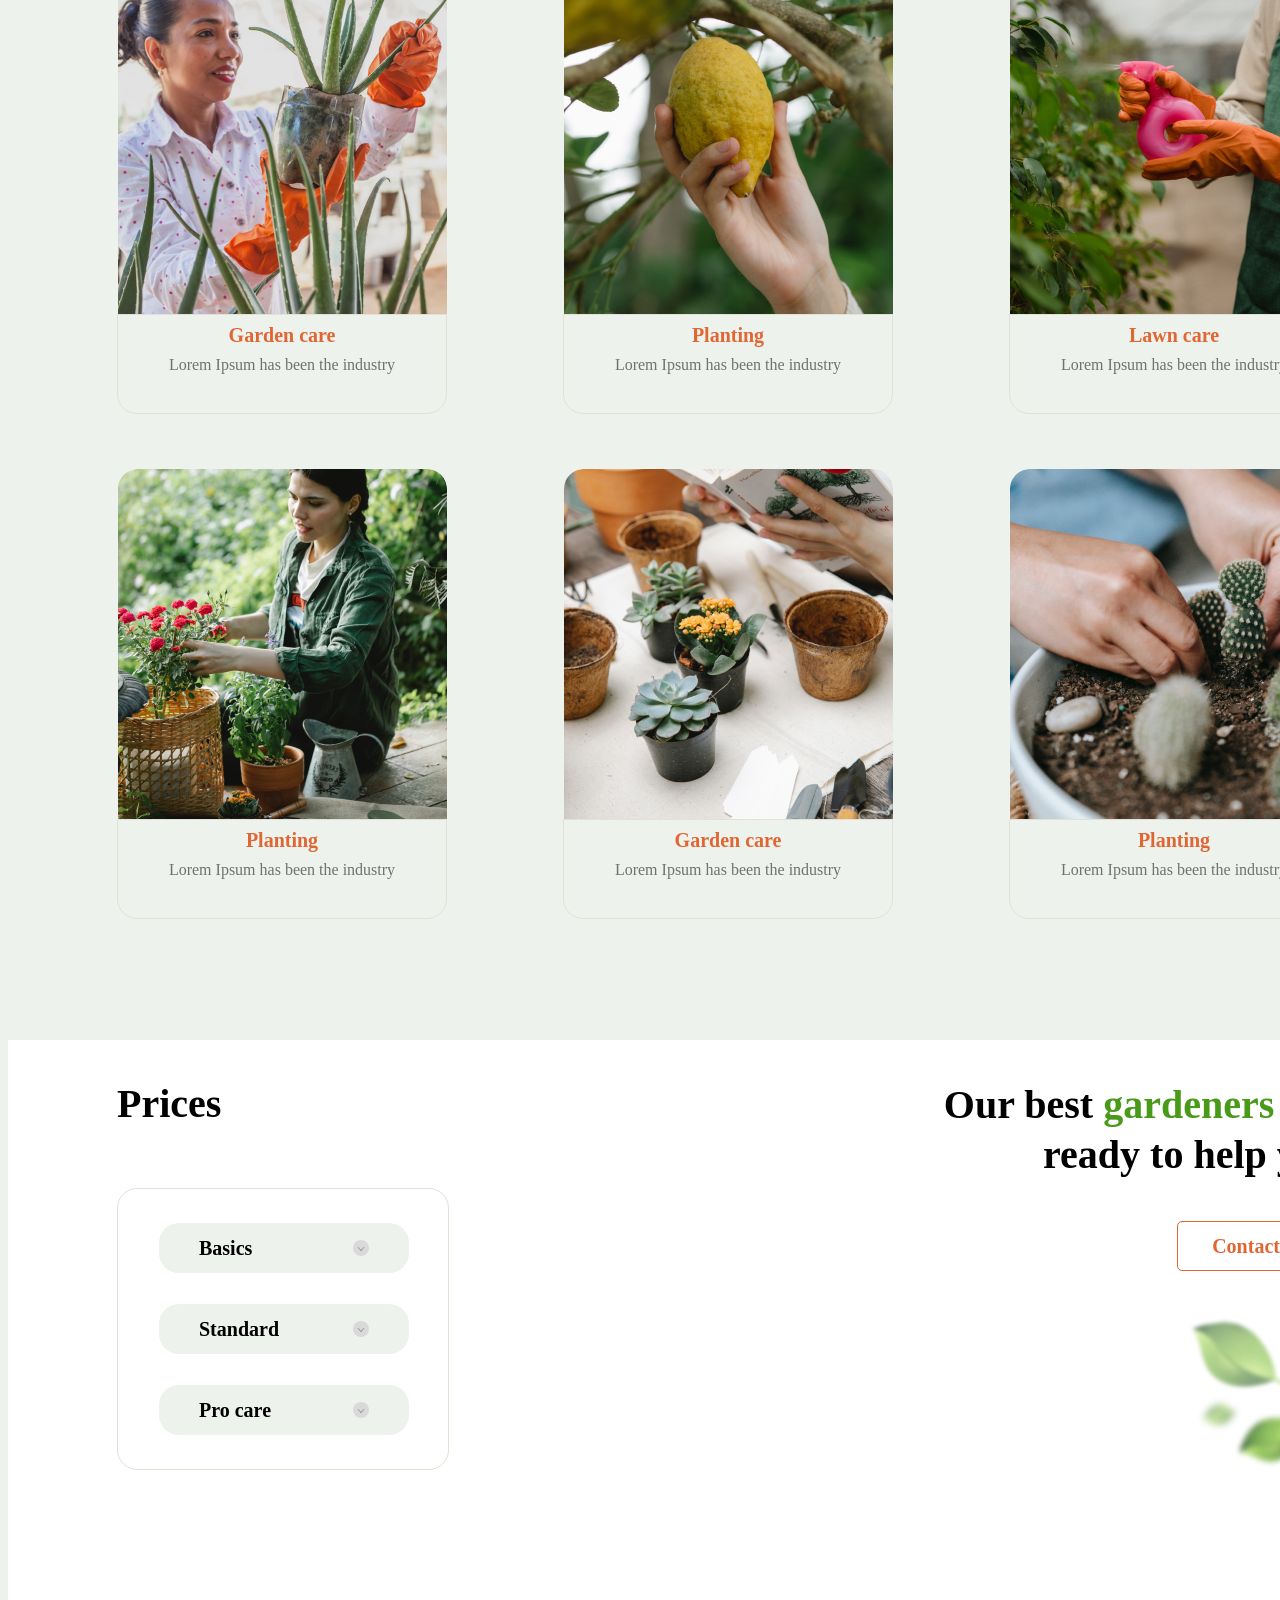
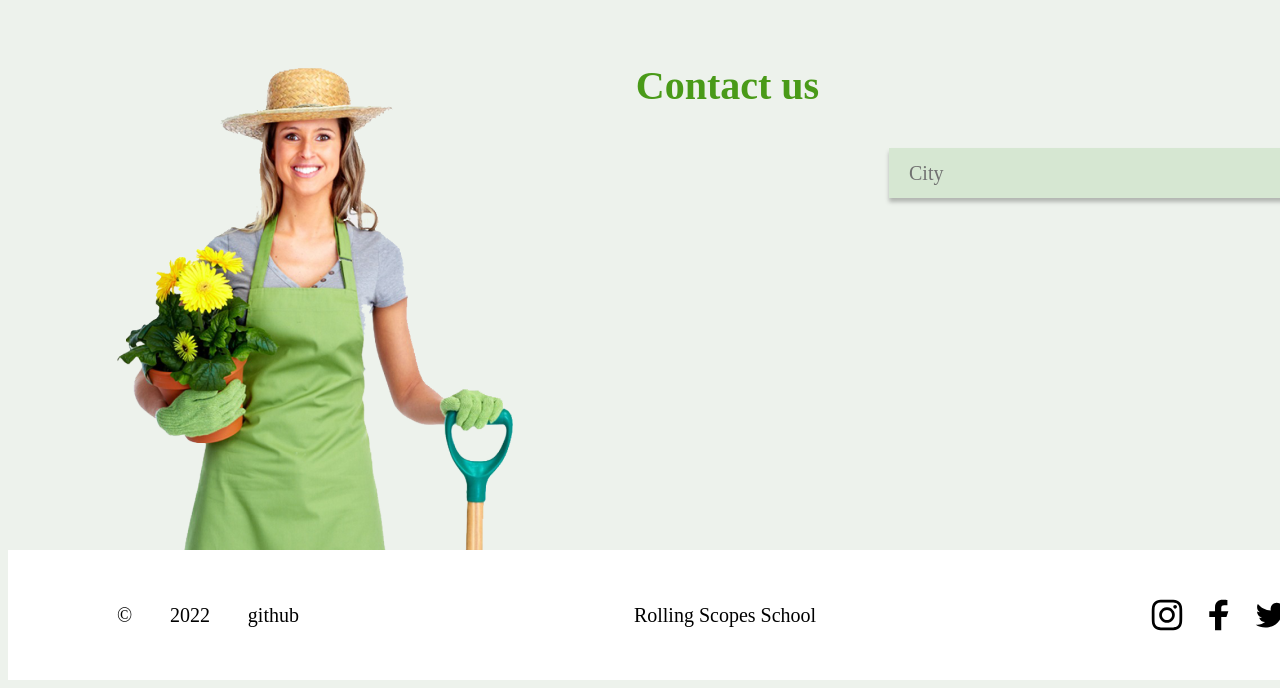
==== commit 5a47e031: "fix: change navbar structure" ====
--- a/plants/index.html
+++ b/plants/index.html
@@ -1,12 +1,12 @@
+<!doctype html>
 <html lang="en">
-<!doctype html>
 
 <head>
     <meta charset="utf-8">
 
     <title>Plants</title>
+    <link rel="icon" type="image/x-icon" href="img/logo_favicon.svg">
     <meta name="description" content="Plants">
-
     <meta name="viewport" content="width=1440px, initial-scale=1.0">
 
     <link rel="stylesheet" href="style.css">
@@ -14,24 +14,21 @@
 
 <body>
 <header>
-    <section id="navbar">
-        <div style="display:flex; align-items:center;">
-            <div class="logo">
-                <img src="img/logovector1.svg" alt="logo" class="logo1">
-                <img src="img/logovector2.svg" alt="logo" class="logo2">   
-            </div>
-            <p class="logoText">Plants</p>
+    <div id="navbar">
+        <div class="logo">
+            <img src="img/logo.svg" alt="logo">
+            <p>Plants</p>
         </div>
         <nav>
             <ul>
-                <li class="linksNav" style="margin-left: 0px; color:var(--mainOrange);">Home</li>
+                <li class="linksNav" style="margin-left: 0px; color:var(--mainOrange); font-weight: 700;">Home</li>
                 <li><a href="#about" class="linksNav">About us</a></li>
                 <li><a href="#service" class="linksNav">Service</a></li>
                 <li><a href="#prices" class="linksNav">Price</a></li>
                 <li><a href="#contacts" class="linksNav">Contacts</a></li>
             </ul>
         </nav>
-    </section> 
+    </div> 
 </header>
 
 <main>
@@ -42,7 +39,7 @@
             <h1>We grow <span style="color:var(--mainGreen)">plants</span> and give you oxygen</h1>
             <p>Lorem Ipsum is simply dummy text of the printing and typesetting industry. Lorem Ipsum has 
                 been the industry's standard dummy text ever since the 1500s.</p>
-            <input type="button" value="LEARN MORE">
+            <button>LEARN MORE</button>
         </div>
     </section>
     <section id="about">
@@ -54,16 +51,16 @@
                 but also the leap into electronic typesetting, remaining essentially unchanged. </p>
             
         </div>
-        <img src="img/houseplant 1.png" alt="">
+        <img src="img/houseplant1.png" alt="">
     </section>
 
     <section id='service'>
         <div class="services_content">
             <h2>Service and our projects</h2>
             <div class="services_btns">
-                <input type="button" value="Gardens">
-                <input type="button" value="Lawn">
-                <input type="button" value="Planting">
+                <button>Gardens</button>
+                <button>Lawn</button>
+                <button>Planting</button>
             </div>
         </div>
             <div class="services">
@@ -123,39 +120,39 @@
             <div class="pricesRectangle">
                 <div class="pricesItem">
                     <p>Basics</p>
-                    <button><img src='img/buttonarrow.svg' alt="" width="8px"></button>
+                    <button><img src='img/buttonarrow.svg' alt="" width="8"></button>
                 </div>
 
                 <div class="pricesItem">
-                    <p>Standart</p>
-                    <button><img src='img/buttonarrow.svg' alt="" width="8px"></button>
+                    <p>Standard</p>
+                    <button><img src='img/buttonarrow.svg' alt="" width="8"></button>
                 </div>
 
                 <div class="pricesItem">
                     <p>Pro care</p>
-                    <button><img src='img/buttonarrow.svg' alt="" width="8px"></button>
+                    <button><img src='img/buttonarrow.svg' alt="" width="8"></button>
                 </div>
             </div>    
         </div>
         <div class="textCallUsWrapper">
             <div class="textCallUs">
                 <p>Our best <span style="color: var(--mainGreen);">gardeners</span> are ready to help you</p>
-                <input type="button" value="Contact us">
+                <button>Contact us</button>
             </div>
-            <img src="img/leafsContact.png" alt="">
+            <img src="img/leafsContact.png" alt="" width="152" height="175">
         </div>
     </section>
 
     <section id="contacts">
-        <img src="img/contact_woman.png" alt="contact_woman" width='400px' height="496.99px" class="contactWoman">
-        <h2>Contact Us</h2>
+        <img src="img/contact_woman.png" alt="contact_woman" width='400' height="497" class="contactWoman">
+        <h2>Contact us</h2>
         <div class="contactsContainer">
             <p>City</p>
-            <button class="contactbtn"><img src='img/contactbtnarrow.svg' alt="" width="8px"></button>
+            <button class="contactbtn"><img src='img/contactbtnarrow.svg' alt="" width="8"></button>
         </div>
     </section>
 </main>
-</body>
+
 
 <footer>
     <div class="content">
@@ -164,13 +161,14 @@
             <p>2022</p>
             <p><a href="https://github.com/danya-maatb">github</a></p>
         </div>
-        <a href="https://rs.school/js-stage0/">Rolling Scopes School<a>
-        <div class="socialList">
-            <img src="img/inst1.svg" alt="Instagram">
-            <img src="img/fb2.svg" alt="Facebook">
-            <img src="img/tw3.svg" alt="Twitter">
-            <img src="img/pint4.svg" alt="Pinterest">
-        </div>
+        <a href="https://rs.school/js-stage0/">Rolling Scopes School</a>
+        <ul class="socialList">
+            <li><a href="https://www.instagram.com/rsschool_news/"><img src="img/inst1.svg" alt="Instagram" width="32" height="32"></a></li>
+            <li><a href="https://www.facebook.com/RollingScopesSchool"><img src="img/fb2.svg" alt="Facebook" width="32" height="32"></a></li>
+            <li><a href="https://rs.school/js-stage0/"><img src="img/tw3.svg" alt="Twitter" width="32" height="32"></a></li>
+            <li><a href="https://rs.school/js-stage0/"><img src="img/pint4.svg" alt="Pinterest" width="32" height="32"></a></li>
+        </ul>
     </div>
 </footer>
+</body>
 </html>
--- a/plants/style.css
+++ b/plants/style.css
@@ -7,6 +7,12 @@
     --darkGray: #636060;
 }
 
+html {
+    scroll-behavior: smooth;
+}
+body {
+    background: var(--bgSection);
+}
 header {
     display: flex;
     justify-content: flex-start;
@@ -22,7 +28,8 @@
     width: 1440px;
     margin: auto;
 }
-#navbar {
+
+#navbar{
     display: flex;
     align-items: center;
     justify-content: space-between;
@@ -32,14 +39,27 @@
     margin-left: 111px;
    
     background-color: var(--bgSection);
+}
+
+.logo {
+    display: flex;
+    align-items: center;
+    width: 79.17px;
+    height: 21.04px;
+    
+}
+
+.logo p {
+    position: relative;
+    top: 5px;
 
     font-family: 'Inika';
+    font-style: normal;
+    font-weight: 400;
     font-size: 16px;
-    font-weight: 400;
-    line-height: 19px;
-    letter-spacing: 0em;
-    text-align: left; 
-
+    line-height: 21px;
+
+    color: #000000;
 }
 
 nav {
@@ -53,42 +73,6 @@
     justify-content: space-between; 
     padding: 0;
     list-style: none;
-}
-.logo {
-    flex-grow: none;
-    flex-shrink: none;
-}
-
-.logo1 {
-    width: 9.92px;
-    height: 17.28px;
-    margin: 0px;
-
-    position: relative;
-    
-    top: 0.05;
-}
-
-.logo2 {
-    width: 19px;
-    height: 20px;
-    margin: 0px;
-
-    position: relative;
-    left: -12px;
-}
-
-.logoText {
-    display: inline-block;
-
-    font-family: 'Inika';
-    font-size: 16px;
-    font-weight: 400;
-    line-height: 21px;
-    letter-spacing: 0em;
-    text-align: left;
-
-    margin-left: -9px;
 }
 
 .linksNav {
@@ -170,7 +154,7 @@
 
 }
 
-.welcomeText input {
+.welcomeText button {
     box-sizing: border-box;
     width: 158px;
     height: 44px;
@@ -188,10 +172,11 @@
     text-align: center;
 
     color: #000000
-}
-
-
-.welcomeText input:hover {
+
+}
+
+
+.welcomeText button:hover {
     box-sizing: border-box;
     width: 158px;
     height: 44px;
@@ -306,7 +291,7 @@
     height: 50px;
 }
 
-.services_btns input {
+.services_btns button {
     width: 161px;
     height: 50px;
 
@@ -324,7 +309,7 @@
     color: var(--mainOrange);
 }
 
-.services_btns input:hover {
+.services_btns button:hover {
     width: 161px;
     height: 50px;
 
@@ -521,7 +506,7 @@
     color: #000000;
 }
 
-.textCallUs input {
+.textCallUs button {
     width: 162px;
     height: 50px;
 
@@ -539,7 +524,7 @@
 
 }
 
-.textCallUs input:hover {
+.textCallUs button:hover {
     width: 162px;
     height: 50px;
 
@@ -562,10 +547,9 @@
     align-items: flex-end;
 
 }
+
 .textCallUsWrapper img {
-    width: 152px;
-    height: 174.99px;
-
+    padding: 0;
     margin-top: 39px;
 }
 
@@ -583,6 +567,7 @@
 
 .contactWoman {
     align-self: flex-end;
+    margin-right: 113px;
 }
 
 #contacts h2 {
@@ -600,6 +585,7 @@
 }
 
 .contactsContainer {
+    box-sizing: border-box;
     display: flex;
     justify-content: space-between;
     align-items: center;
@@ -646,6 +632,7 @@
     justify-content: center;
     align-items: center;
 
+    margin: auto;
     box-sizing: border-box;
     width: 1440px;
     height: 130px;
@@ -666,6 +653,7 @@
 footer .content {
     display: flex;
     justify-content: space-between;
+    align-items: center;
 
     width: 1222px;
     height: 50px;   
@@ -694,7 +682,6 @@
     color: #000000;
 
     margin: 0px;
-
 }
 
 footer a:hover {
@@ -712,20 +699,22 @@
 
 }
 
-footer .socialList {
-    display: flex;
-    justify-content: space-between;
-    align-items: center;
+.socialList {
+    display: flex;
+    justify-content: space-between;
+    align-items: flex-start;
     width: 188px;
     height: 50px;
 
-}
-
-footer .socialList:hover {
-    display: flex;
-    justify-content: space-between;
-    align-items: center;
-    width: 188px;
-    height: 50px;
-
+    margin: 0px;
+    padding: 0px;
+
+    list-style-type: none;
+}
+
+.socialList li {
+    display: flex;
+    align-self: center;
+    width: 32px;
+    height: 32px;
 }
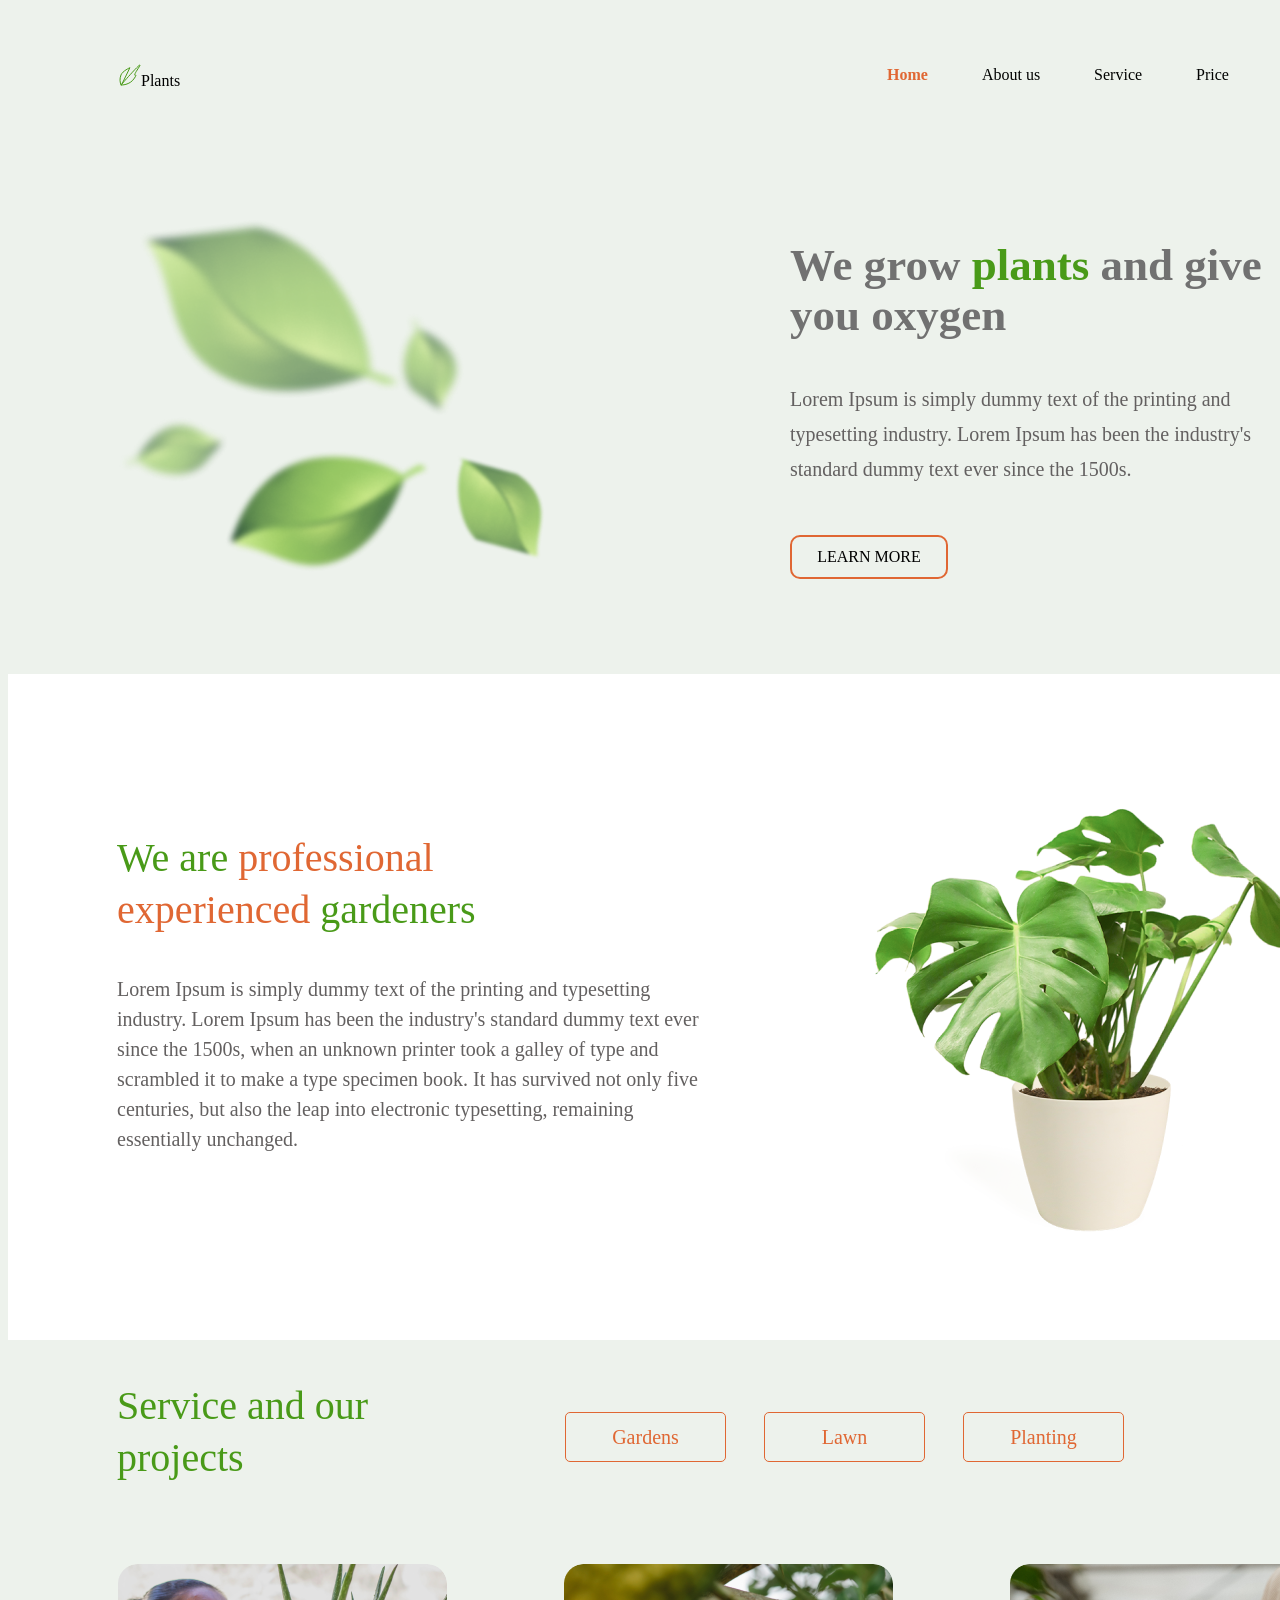
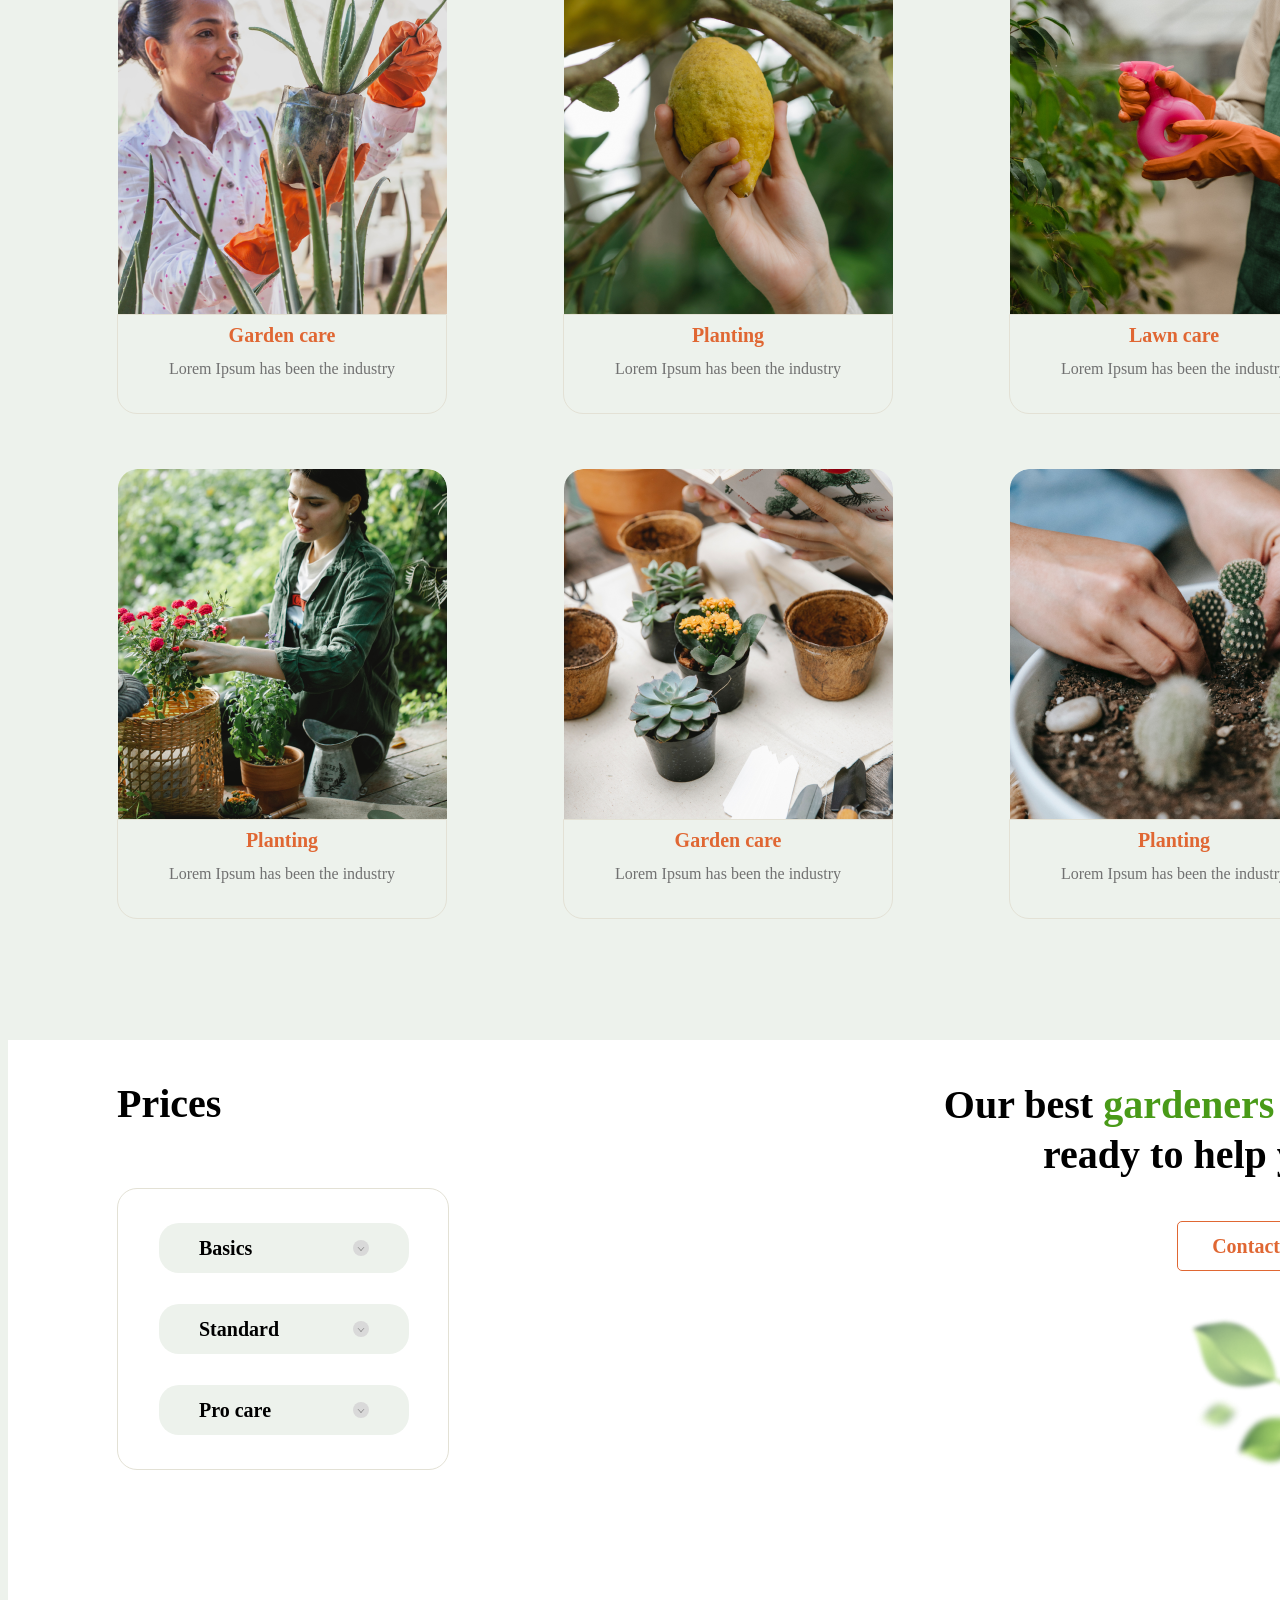
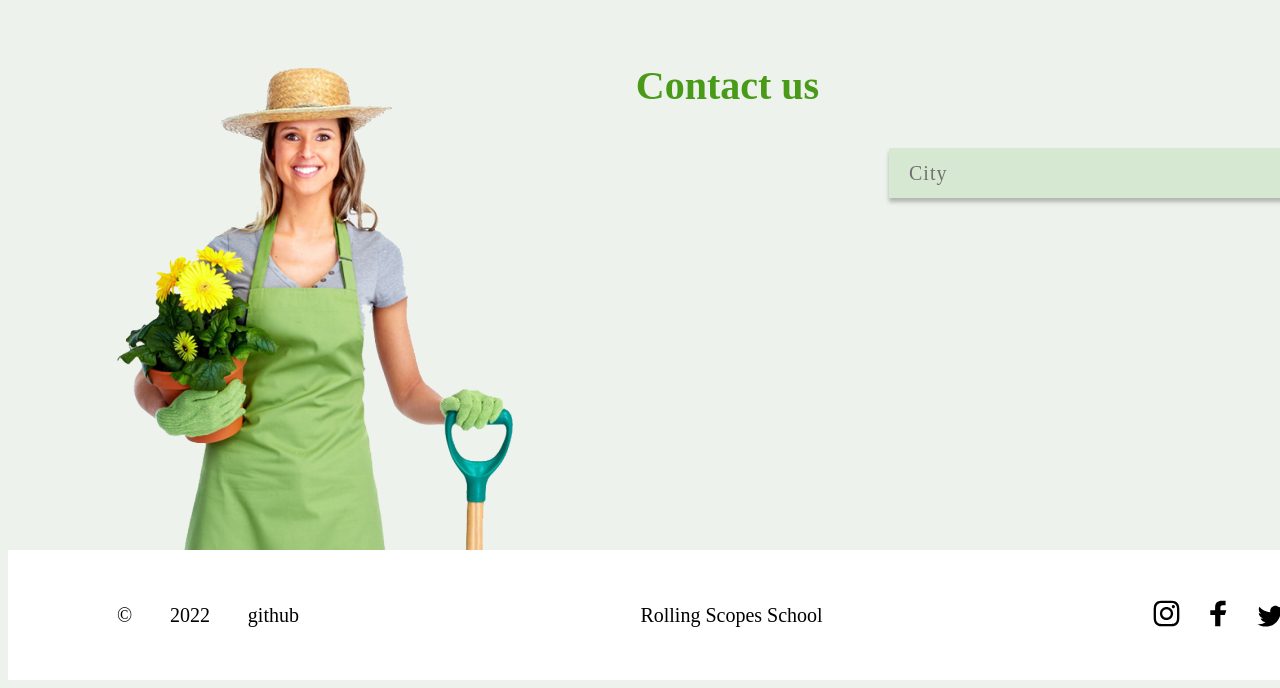
==== commit abbd104e: "fix: adjust page items" ====
--- a/plants/index.html
+++ b/plants/index.html
@@ -34,7 +34,7 @@
 <main>
     <section id="welcome">
         
-        <img src="img/leafs.png" alt="leaves" class="leafs">
+        <img src="img/leafs.png" alt="leaves" class="leafs" width='449' height="407">
         <div class="welcomeText">
             <h1>We grow <span style="color:var(--mainGreen)">plants</span> and give you oxygen</h1>
             <p>Lorem Ipsum is simply dummy text of the printing and typesetting industry. Lorem Ipsum has 
@@ -163,10 +163,10 @@
         </div>
         <a href="https://rs.school/js-stage0/">Rolling Scopes School</a>
         <ul class="socialList">
-            <li><a href="https://www.instagram.com/rsschool_news/"><img src="img/inst1.svg" alt="Instagram" width="32" height="32"></a></li>
-            <li><a href="https://www.facebook.com/RollingScopesSchool"><img src="img/fb2.svg" alt="Facebook" width="32" height="32"></a></li>
-            <li><a href="https://rs.school/js-stage0/"><img src="img/tw3.svg" alt="Twitter" width="32" height="32"></a></li>
-            <li><a href="https://rs.school/js-stage0/"><img src="img/pint4.svg" alt="Pinterest" width="32" height="32"></a></li>
+            <li><a href="https://www.instagram.com/rsschool_news/"><img src="img/inst1.svg" alt="Instagram" width="27" height="27"></a></li>
+            <li><a href="https://www.facebook.com/RollingScopesSchool"><img src="img/fb2.svg" alt="Facebook" width="17" height="27"></a></li>
+            <li><a href="https://rs.school/js-stage0/"><img src="img/tw3.svg" alt="Twitter" width="27" height="22"></a></li>
+            <li><a href="https://rs.school/js-stage0/"><img src="img/pint4.svg" alt="Pinterest" width="27" height="27"></a></li>
         </ul>
     </div>
 </footer>
--- a/plants/style.css
+++ b/plants/style.css
@@ -112,8 +112,8 @@
 }
 
 .leafs {
-    width: 448.8px;
-    height: 407.36px;
+    display: block;
+    box-sizing: border-box;
 
     margin: 62px 109px;
 }
@@ -267,10 +267,13 @@
     width: 1007px;
     height: 94px;
 
-    margin-bottom: 90px;
+    padding-top: 10px;
+    margin-bottom: 80px;
 }
 
 .services_content h2 {
+    display: flex;
+    align-items: flex-end;
     width: 306px;
     height: 94px;
 
@@ -280,7 +283,10 @@
     font-size: 40px;
     line-height: 52px;
 
+    text-align: left;
+    padding: 0px;
     color: var(--mainGreen);
+    margin: 0px;
 }
 
 .services_btns {
@@ -289,14 +295,13 @@
 
     width: 559px;
     height: 50px;
+    margin: 0px;
 }
 
 .services_btns button {
     width: 161px;
     height: 50px;
 
-    margin: 0;
-    
     font-family: 'Inika';
     font-style: normal;
     font-weight: 400;
@@ -307,13 +312,13 @@
     border: 1px solid var(--mainOrange);
     border-radius: 5px;
     color: var(--mainOrange);
+    text-align: center;
+    margin: 0px;
 }
 
 .services_btns button:hover {
     width: 161px;
     height: 50px;
-
-    margin: 0;
 
     font-family: 'Inika';
     font-style: normal;
@@ -325,11 +330,15 @@
     border: 1px solid var(--mainOrange);
     border-radius: 5px;
     color: #FFFFFF;
+    text-align: center;
+    margin: 0px;
 }
 
 .services {
     display: flex;
     flex-wrap: wrap;
+    box-sizing: border-box;
+    padding: 0px;
 
     align-items:flex-start;
     justify-content: space-between;
@@ -370,10 +379,12 @@
     font-size: 20px;
     line-height: 20px;
 
+    height: 24px;
     text-align: center;
     margin: 10px;
 
     color: var(--mainOrange);
+    padding-top: 0px;
 }
 
 .service_item .card p {
@@ -385,8 +396,9 @@
 
     color: var(--lightGray);
 
+    padding: 0px;
     text-align: center;
-    margin: 0px;
+    margin-top: 10px;
 }
 
 #prices {
@@ -608,6 +620,7 @@
     font-weight: 400;
     font-size: 20px;
     line-height: 40px;
+    letter-spacing: 0.05em;
 
     color: var(--lightGray);
 }
@@ -668,8 +681,13 @@
     align-items: center;
     height: 50px;
     width: 182px;
-}
-
+    padding-right: 13px;
+}
+
+footer .data p {
+    padding: 0px;
+    margin: 0px;
+}
 footer a {
 
     font-family: Inter;
@@ -700,9 +718,11 @@
 }
 
 .socialList {
-    display: flex;
-    justify-content: space-between;
-    align-items: flex-start;
+    position: relative;
+    top: 5px;
+    display: flex;
+    justify-content: space-between;
+    align-items: center;
     width: 188px;
     height: 50px;
 
@@ -714,7 +734,8 @@
 
 .socialList li {
     display: flex;
-    align-self: center;
+    justify-content: center;
+    align-items: center;
     width: 32px;
     height: 32px;
 }
